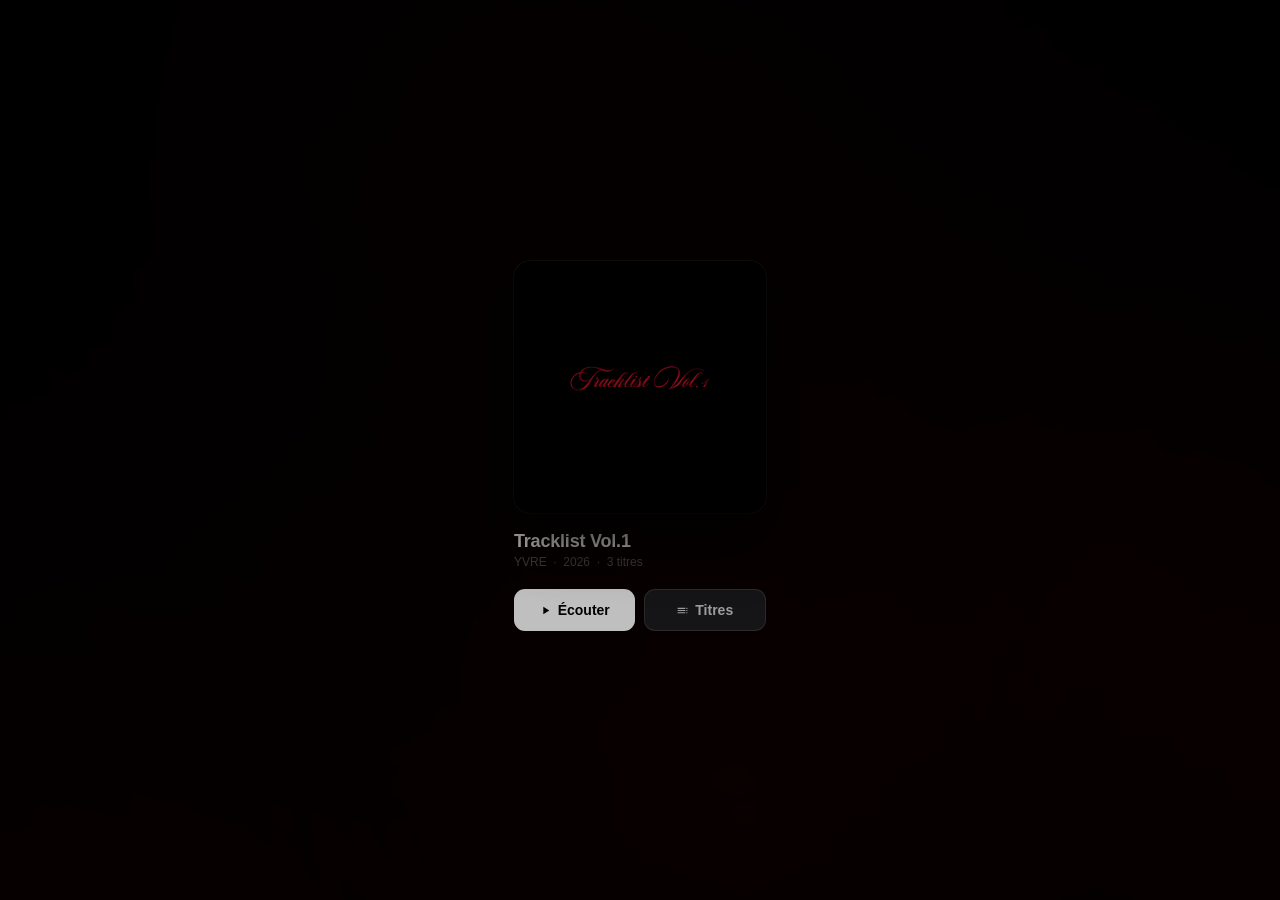
==== index.html @ b7c70ecf "Update index.html" ====
<!DOCTYPE html>
<html lang="fr">
<head>
<meta charset="UTF-8">
<meta name="viewport" content="width=device-width, initial-scale=1.0">
<title>Tracklist Vol.1</title>
<style>
:root{
  --bg:#000;--s1:#0a0a0a;--s2:#111;--s3:#1c1c1e;--s4:#2c2c2e;--s5:#3a3a3c;
  --w:#fff;--w80:rgba(255,255,255,0.8);--w55:rgba(255,255,255,0.55);
  --w30:rgba(255,255,255,0.3);--w12:rgba(255,255,255,0.12);
  --w06:rgba(255,255,255,0.06);--w03:rgba(255,255,255,0.03);
  --red:#ff3b30;
  --ease:cubic-bezier(0.4,0,0.2,1);--spring:cubic-bezier(0.34,1.56,0.64,1);
}
*{margin:0;padding:0;box-sizing:border-box;-webkit-tap-highlight-color:transparent;}
html,body{height:100%;background:var(--bg);color:var(--w);overflow:hidden;}
body{font-family:-apple-system,'Helvetica Neue',sans-serif;}
::-webkit-scrollbar{width:0;}

.page{
  position:fixed;inset:0;z-index:1;
  display:flex;flex-direction:column;
  opacity:0;pointer-events:none;
  transform:translateY(10px) scale(0.985);
  transition:opacity 0.36s var(--ease),transform 0.36s var(--ease);
  overflow-y:auto;
}
.page.active{opacity:1;pointer-events:all;transform:none;}
.page.out{opacity:0;transform:translateY(-8px) scale(1.01);}

/* PAGE ALBUM */
#page-album{
  align-items:center;justify-content:center;
  padding:0 32px 100px;gap:0;
}
.lbl{
  font-size:11px;font-weight:600;letter-spacing:0.1em;
  text-transform:uppercase;color:var(--w30);
  margin-bottom:32px;align-self:flex-start;padding-top:60px;
}
.album-card{width:min(252px,70vw);cursor:pointer;transition:transform 0.45s var(--spring);}
.album-card:hover{transform:translateY(-5px) scale(1.025);}
.album-card:active{transform:scale(0.97);}
.album-art{
  width:100%;aspect-ratio:1;border-radius:16px;overflow:hidden;
  position:relative;box-shadow:0 28px 56px rgba(0,0,0,0.85),0 0 0 0.5px var(--w12);
}
.album-art-bg{
  width:100%;height:100%;background:var(--s3);
  display:flex;align-items:center;justify-content:center;
  position:relative;overflow:hidden;
}
.grid-overlay{
  position:absolute;inset:0;
  background-image:linear-gradient(var(--w06) 1px,transparent 1px),linear-gradient(90deg,var(--w06) 1px,transparent 1px);
  background-size:26px 26px;
}
.vol-ghost{
  position:absolute;bottom:-10px;right:6px;
  font-size:86px;font-weight:800;letter-spacing:-6px;
  color:rgba(255,255,255,0.05);line-height:1;user-select:none;
}
.art-icon{font-size:68px;position:relative;z-index:1;}
.album-text{margin-top:18px;}
.album-text h2{font-size:18px;font-weight:600;letter-spacing:-0.2px;}
.album-text .sub{font-size:12px;color:var(--w30);margin-top:3px;}
.album-btns{display:flex;gap:9px;margin-top:20px;width:min(252px,70vw);}
.abtn{
  flex:1;height:42px;border-radius:11px;border:none;
  font-size:14px;font-weight:600;cursor:pointer;
  display:flex;align-items:center;justify-content:center;gap:6px;
  transition:all 0.22s var(--spring);
}
.abtn-p{background:var(--w);color:#000;}
.abtn-p:hover{transform:scale(1.04);background:var(--w80);}
.abtn-p:active{transform:scale(0.96);}
.abtn-s{background:var(--s3);color:var(--w80);border:0.5px solid var(--w12);}
.abtn-s:hover{background:var(--s4);}
.abtn-s:active{transform:scale(0.96);}

/* PAGE TRACKLIST */
#page-tracklist{padding-bottom:80px;}
.tl-nav{padding:52px 20px 0;display:flex;align-items:center;}
.back{
  display:inline-flex;align-items:center;gap:4px;
  color:var(--w);font-size:16px;font-weight:400;
  background:none;border:none;cursor:pointer;padding:8px 0;
  transition:opacity 0.2s;opacity:0.9;
}
.back:hover{opacity:0.5;}
.tl-hero{display:flex;align-items:flex-end;gap:14px;padding:16px 20px 18px;}
.tl-cov{width:76px;height:76px;border-radius:11px;overflow:hidden;box-shadow:0 6px 20px rgba(0,0,0,0.6);flex-shrink:0;}
.tl-cov-bg{width:100%;height:100%;background:var(--s3);display:flex;align-items:center;justify-content:center;font-size:34px;}
.tl-meta h2{font-size:21px;font-weight:700;letter-spacing:-0.3px;}
.tl-meta .ta{font-size:13px;color:var(--w55);margin-top:3px;}
.tl-meta .tc{font-size:11px;color:var(--w30);margin-top:2px;}
.tl-acts{display:flex;gap:8px;padding:0 20px 20px;}
.tlb{
  height:34px;border-radius:9px;border:none;
  font-size:13px;font-weight:600;cursor:pointer;
  display:flex;align-items:center;gap:5px;padding:0 14px;
  transition:all 0.2s var(--spring);
}
.tlb-p{background:var(--w);color:#000;}
.tlb-p:hover{transform:scale(1.04);}
.tlb-s{background:var(--s3);color:var(--w80);border:0.5px solid var(--w12);}
.tlb-s:hover{background:var(--s4);}
.sep{height:0.5px;background:var(--w06);margin:0 20px;}
.tracks{padding:4px 8px;}
.track{
  display:flex;align-items:center;gap:11px;
  padding:9px 12px;border-radius:9px;cursor:pointer;
  transition:background 0.15s;
}
.track:hover{background:var(--w03);}
.track:active{background:var(--w06);}
.t-num{width:20px;text-align:center;font-size:14px;color:var(--w30);font-variant-numeric:tabular-nums;flex-shrink:0;}
.t-eq{width:20px;display:none;align-items:center;justify-content:center;flex-shrink:0;}
.track.now .t-eq{display:flex;}
.track.now .t-num{display:none;}
.bars{display:flex;align-items:flex-end;gap:2px;height:14px;}
.bar{width:2.5px;background:var(--w);border-radius:1.5px;animation:eq 0.7s ease-in-out infinite;}
.bar:nth-child(2){animation-delay:.18s;}.bar:nth-child(3){animation-delay:.36s;}
@keyframes eq{0%,100%{height:3px;}50%{height:12px;}}
.t-img{width:40px;height:40px;border-radius:7px;overflow:hidden;flex-shrink:0;}
.t-img-bg{width:100%;height:100%;background:var(--s3);display:flex;align-items:center;justify-content:center;font-size:17px;}
.t-info{flex:1;min-width:0;}
.t-title{font-size:15px;font-weight:400;color:var(--w80);white-space:nowrap;overflow:hidden;text-overflow:ellipsis;transition:color .3s;}
.track.now .t-title{color:var(--w);font-weight:500;}
.t-artist{font-size:11px;color:var(--w30);margin-top:2px;white-space:nowrap;overflow:hidden;text-overflow:ellipsis;}
.t-dur{font-size:11px;color:var(--w30);font-variant-numeric:tabular-nums;flex-shrink:0;}

/* PAGE PLAYER */
#page-player{align-items:center;padding:0 0 24px;touch-action:pan-y;overscroll-behavior:none;}
.p-handle{width:30px;height:4px;background:var(--s5);border-radius:2px;margin:12px auto 0;flex-shrink:0;}
.p-nav{width:100%;display:flex;align-items:center;justify-content:space-between;padding:8px 20px 0;flex-shrink:0;}
.p-nav-btn{
  width:32px;height:32px;border-radius:50%;
  background:var(--s3);border:0.5px solid var(--w06);
  display:flex;align-items:center;justify-content:center;
  cursor:pointer;color:var(--w);transition:all .2s var(--spring);
}
.p-nav-btn:hover{background:var(--s4);transform:scale(1.1);}
.p-nav-lbl{font-size:11px;color:var(--w30);font-weight:500;letter-spacing:.08em;text-transform:uppercase;}
.p-cov-wrap{padding:22px 40px 18px;display:flex;justify-content:center;width:100%;flex-shrink:0;}
.p-cov{
  width:min(272px,70vw);aspect-ratio:1;border-radius:18px;overflow:hidden;
  box-shadow:0 28px 72px rgba(0,0,0,0.85),0 0 0 0.5px var(--w06);
  transition:transform .5s var(--spring),box-shadow .5s var(--ease);
}
.p-cov.on{transform:scale(1.04);box-shadow:0 40px 90px rgba(0,0,0,0.9),0 0 0 0.5px var(--w06);}
.p-cov-bg{width:100%;height:100%;background:var(--s3);display:flex;align-items:center;justify-content:center;font-size:90px;transition:background .7s ease;}
.p-info{width:100%;padding:0 26px;display:flex;align-items:center;justify-content:space-between;gap:12px;flex-shrink:0;}
.p-titles{flex:1;min-width:0;}
.p-title{font-size:21px;font-weight:700;letter-spacing:-.4px;white-space:nowrap;overflow:hidden;text-overflow:ellipsis;}
.p-artist{font-size:14px;color:var(--w55);margin-top:3px;}
.p-prog{padding:16px 26px 0;width:100%;flex-shrink:0;}
input[type=range].sl{
  width:100%;height:4px;-webkit-appearance:none;
  background:var(--s4);border-radius:2px;cursor:pointer;outline:none;
}
input[type=range].sl::-webkit-slider-thumb{
  -webkit-appearance:none;width:14px;height:14px;
  border-radius:50%;background:var(--w);cursor:pointer;
  box-shadow:0 2px 8px rgba(0,0,0,.5);transition:transform .2s var(--spring);
}
input[type=range].sl:hover::-webkit-slider-thumb{transform:scale(1.3);}
.p-times{display:flex;justify-content:space-between;margin-top:6px;}
.p-times span{font-size:11px;color:var(--w30);font-variant-numeric:tabular-nums;}
.p-ctrls{width:100%;padding:20px 22px 0;display:flex;align-items:center;justify-content:space-between;flex-shrink:0;}
.cb{
  background:none;border:none;color:var(--w55);cursor:pointer;
  display:flex;align-items:center;justify-content:center;
  transition:all .2s var(--spring);border-radius:50%;padding:3px;
}
.cb:hover{color:var(--w);transform:scale(1.15);}
.cb:active{transform:scale(0.9);}
.cb.on{color:var(--w);}
.cb-main{
  width:62px;height:62px;border-radius:50%;
  background:var(--w);border:none;cursor:pointer;
  display:flex;align-items:center;justify-content:center;
  box-shadow:0 4px 18px rgba(0,0,0,.5);
  transition:all .24s var(--spring);
}
.cb-main svg{color:#000;}
.cb-main:hover{transform:scale(1.07);box-shadow:0 8px 28px rgba(0,0,0,.6);}
.cb-main:active{transform:scale(0.95);}
.p-vol{width:100%;padding:18px 26px 0;display:flex;align-items:center;gap:9px;flex-shrink:0;}
.vic{color:var(--w30);display:flex;align-items:center;flex-shrink:0;}
input[type=range].vsl{
  flex:1;height:4px;-webkit-appearance:none;
  background:var(--s4);border-radius:2px;cursor:pointer;outline:none;
}
input[type=range].vsl::-webkit-slider-thumb{
  -webkit-appearance:none;width:14px;height:14px;
  border-radius:50%;background:var(--w);cursor:pointer;
}

/* MINI PLAYER — right side */
#mini{
  position:fixed;right:14px;top:50%;
  transform:translateY(-50%) scale(0.88);
  z-index:100;opacity:0;pointer-events:none;
  transition:opacity .4s var(--ease),transform .4s var(--spring);
  user-select:none;
  touch-action:none;
}
#mini.vis{opacity:1;pointer-events:all;transform:translateY(-50%) scale(1);}
#mini.dragging{transition:opacity .4s var(--ease) !important;transform:translateY(0) scale(1.08) !important;}
#mini.snap{transition:opacity .4s var(--ease),transform .4s var(--spring),right .32s var(--spring),top .32s var(--spring) !important;}
.mini-wrap{
  width:52px;
  background:rgba(15,15,15,0.94);
  backdrop-filter:blur(40px);-webkit-backdrop-filter:blur(40px);
  border:0.5px solid var(--w12);
  border-radius:17px;
  padding:9px 7px 9px;
  display:flex;flex-direction:column;align-items:center;gap:8px;
  box-shadow:0 6px 36px rgba(0,0,0,.75),0 1px 3px rgba(0,0,0,.5);
  cursor:pointer;
  transition:transform .28s var(--spring),box-shadow .28s var(--ease);
}
.mini-wrap:hover{transform:scale(1.07);box-shadow:0 10px 44px rgba(0,0,0,.85);}
.mini-img{width:34px;height:34px;border-radius:8px;overflow:hidden;flex-shrink:0;}
.mini-img-bg{
  width:100%;height:100%;background:var(--s3);
  display:flex;align-items:center;justify-content:center;font-size:15px;
  transition:background .6s ease;
}
.mini-pp{
  width:26px;height:26px;background:none;border:none;
  cursor:pointer;color:var(--w80);
  display:flex;align-items:center;justify-content:center;
  transition:transform .2s var(--spring);
}
.mini-pp:hover{transform:scale(1.22);}
.mini-pp:active{transform:scale(0.86);}
.mini-bar{width:100%;height:2px;background:var(--s5);border-radius:2px;overflow:hidden;}
.mini-fill{height:100%;background:var(--w80);border-radius:2px;transition:width .1s linear;width:0%;}

/* TOAST */
#toast{
  position:fixed;bottom:24px;left:50%;
  transform:translateX(-50%) translateY(12px);
  background:rgba(26,26,28,0.96);
  border:0.5px solid var(--w12);
  backdrop-filter:blur(24px);-webkit-backdrop-filter:blur(24px);
  color:var(--w80);padding:8px 16px;
  border-radius:100px;font-size:13px;font-weight:500;
  opacity:0;transition:all .32s var(--spring);
  z-index:200;pointer-events:none;white-space:nowrap;
}
#toast.on{opacity:1;transform:translateX(-50%) translateY(0);}

/* ── UX ENHANCEMENTS ── */
#bg-dyn{
  position:fixed;inset:0;z-index:0;pointer-events:none;
  opacity:0;transition:opacity 1.4s ease,background 1.4s ease;
}
#bg-dyn.on{opacity:1;}

.p-cov-glow{
  position:absolute;inset:-20px;
  border-radius:28px;
  filter:blur(40px);
  opacity:0;
  transition:opacity .8s ease,background .8s ease;
  z-index:-1;pointer-events:none;
}
.p-cov-wrap{position:relative;}

@keyframes pulse-ring{
  0%{transform:scale(1);opacity:.35;}
  70%{transform:scale(1.18);opacity:0;}
  100%{transform:scale(1.18);opacity:0;}
}
.cb-main.playing::before{
  content:'';position:absolute;inset:0;border-radius:50%;
  border:2px solid rgba(255,255,255,0.3);
  animation:pulse-ring 1.8s ease-out infinite;
}
.cb-main{position:relative;}

@keyframes ripple{
  0%{transform:scale(0);opacity:.4;}
  100%{transform:scale(2.5);opacity:0;}
}
.ripple-el{
  position:absolute;border-radius:50%;
  background:rgba(255,255,255,0.25);
  width:60px;height:60px;
  margin:-30px;pointer-events:none;
  animation:ripple .5s ease-out forwards;
}

.cb-main:active,.abtn:active,.tlb:active,.p-nav-btn:active{
  transform:scale(0.93)!important;
}



.track{transition:background .15s, transform .15s var(--spring);}
.track:active{transform:scale(0.98)!important;}

.mini-wrap{transition:transform .28s var(--spring),box-shadow .28s var(--ease),opacity .2s;}
.mini-wrap:active{transform:scale(0.94)!important;}

/* ── IMMERSIVE BACKGROUND ── */
#bg-dyn{
  position:fixed;inset:0;z-index:0;pointer-events:none;
  opacity:0;transition:opacity 1.8s ease;
  overflow:hidden;
}
#bg-dyn.on{opacity:1;}

#bg-canvas{
  position:absolute;inset:-20%;
  width:140%;height:140%;
  filter:blur(0px);
  transition:filter 1s ease;
}

body.paused #bg-canvas{filter:blur(4px) brightness(0.5);}
body.paused .page{filter:brightness(0.75);transition:filter 1s ease;}
body.playing .page{filter:brightness(1);transition:filter 0.8s ease;}

/* ── GLOW COVER ── */
.p-cov-glow{
  position:absolute;
  inset:-30px;
  border-radius:28px;
  opacity:0;
  transition:opacity 1.2s ease, background 1.2s ease;
  z-index:-1;pointer-events:none;
  filter:blur(30px);
}
.p-cov-wrap{position:relative;}

/* ── TILT 3D ── */
#page-player .p-cov{
  transition:transform 0.12s ease, box-shadow 0.5s var(--spring);
  will-change:transform;
}

/* ── BREATHING ── */
@keyframes breathe{
  0%,100%{transform:scale(1);}
  50%{transform:scale(1.008);}
}
body.playing #page-player.active .p-cov-wrap{
  animation:breathe 4s ease-in-out infinite;
}
body.paused #page-player.active .p-cov-wrap{
  animation:none;
}

/* ── PULSE RING (play btn) ── */
@keyframes pulse-ring{
  0%{transform:scale(1);opacity:0.3;}
  100%{transform:scale(1.5);opacity:0;}
}
.cb-main.playing::before{
  content:'';position:absolute;inset:0;border-radius:50%;
  border:1.5px solid rgba(255,255,255,0.4);
  animation:pulse-ring 2s ease-out infinite;
}
.cb-main{position:relative;}

/* ── BASS PULSE ── */
@keyframes bass{
  0%,100%{transform:scale(1);}
  50%{transform:scale(1.012);}
}
.bass-pulse{animation:bass 0.3s ease-in-out;}
</style>
</head>
<body>

<div id="bg-dyn"><canvas id="bg-canvas"></canvas></div>
<div id="toast"></div>

<!-- MINI PLAYER (right) -->
<div id="mini">
  <div class="mini-wrap" onclick="openPlayer()">
    <div class="mini-img"><img id="mini-art" style="width:100%;height:100%;object-fit:cover;border-radius:8px;" /></div>
    <button class="mini-pp" id="mini-pp" onclick="miniTgl(event)">
      <svg width="15" height="15" viewBox="0 0 24 24" fill="currentColor"><path d="M8 5v14l11-7z"/></svg>
    </button>
    <div class="mini-bar"><div class="mini-fill" id="mini-fill"></div></div>
  </div>
</div>

<!-- PAGE ALBUM -->
<div id="page-album" class="page active">
  <div class="lbl"></div>
  <div class="album-card" onclick="goTo('tracklist')">
    <div class="album-art">
      <div class="album-art-bg">
        <img id="album-cover-img" style="width:100%;height:100%;object-fit:cover;position:absolute;inset:0;" />
      </div>
    </div>
    <div class="album-text">
      <h2>Tracklist Vol.1</h2>
      <div class="sub">YVRE &nbsp;·&nbsp; 2026 &nbsp;·&nbsp; 3 titres</div>
    </div>
  </div>
  <div class="album-btns">
    <button class="abtn abtn-p" onclick="playAll()">
      <svg width="13" height="13" viewBox="0 0 24 24" fill="currentColor"><path d="M8 5v14l11-7z"/></svg>
      Écouter
    </button>
    <button class="abtn abtn-s" onclick="goTo('tracklist')">
      <svg width="13" height="13" viewBox="0 0 24 24" fill="currentColor"><path d="M3 9h14V7H3v2zm0 4h14v-2H3v2zm0 4h14v-2H3v2zm16 0h2v-2h-2v2zm0-10v2h2V7h-2zm0 6h2v-2h-2v2z"/></svg>
      Titres
    </button>
  </div>
</div>

<!-- PAGE TRACKLIST -->
<div id="page-tracklist" class="page">
  <div class="tl-nav">
    <button class="back" onclick="goTo('album')">
      <svg width="9" height="14" viewBox="0 0 9 14" fill="none"><path d="M8 1L2 7L8 13" stroke="currentColor" stroke-width="1.5" stroke-linecap="round" stroke-linejoin="round"/></svg>
      &nbsp;Retour
    </button>
  </div>
  <div class="tl-hero">
    <div class="tl-cov"><img id="tl-cover-img" style="width:100%;height:100%;object-fit:cover;" /></div>
    <div class="tl-meta">
      <h2>Tracklist Vol.1</h2>
      <div class="ta">YVRE</div>
      <div class="tc">3 titres</div>
    </div>
  </div>
  <div class="tl-acts">
    <button class="tlb tlb-p" onclick="playAll()">
      <svg width="11" height="11" viewBox="0 0 24 24" fill="currentColor"><path d="M8 5v14l11-7z"/></svg>
      Lecture
    </button>
    <button class="tlb tlb-s" onclick="shuffleAll()">
      <svg width="11" height="11" viewBox="0 0 24 24" fill="currentColor"><path d="M10.59 9.17L5.41 4 4 5.41l5.17 5.17 1.42-1.41zM14.5 4l2.04 2.04L4 18.59 5.41 20 17.96 7.46 20 9.5V4h-5.5zm.33 9.41l-1.41 1.41 3.13 3.13L14.5 20H20v-5.5l-2.04 2.04-3.13-3.13z"/></svg>
      Aléatoire
    </button>
  </div>
  <div class="sep"></div>
  <div class="tracks" id="tracks"></div>
</div>

<!-- PAGE PLAYER -->
<div id="page-player" class="page">
  <div class="p-handle"></div>
  <div class="p-nav">
    <button class="p-nav-btn" onclick="goTo('tracklist')">
      <svg width="9" height="14" viewBox="0 0 9 14" fill="none"><path d="M8 1L2 7L8 13" stroke="currentColor" stroke-width="1.5" stroke-linecap="round" stroke-linejoin="round"/></svg>
    </button>
    <span class="p-nav-lbl">En écoute</span>
    <button class="p-nav-btn" id="p-heart" onclick="toggleLike()" style="color:var(--w30)">
      <svg width="13" height="13" viewBox="0 0 24 24" fill="currentColor"><path d="M12 21.35l-1.45-1.32C5.4 15.36 2 12.28 2 8.5 2 5.42 4.42 3 7.5 3c1.74 0 3.41.81 4.5 2.09C13.09 3.81 14.76 3 16.5 3 19.58 3 22 5.42 22 8.5c0 3.78-3.4 6.86-8.55 11.54L12 21.35z"/></svg>
    </button>
  </div>
  <div class="p-cov-wrap">
    <div class="p-cov-glow" id="p-glow"></div><div class="p-cov" id="p-cov">
      <img id="p-cov-bg" style="width:100%;height:100%;object-fit:cover;" />
    </div>
  </div>
  <div class="p-info">
    <div class="p-titles">
      <div class="p-title" id="p-title">–</div>
      <div class="p-artist" id="p-artist">–</div>
    </div>
  </div>
  <div class="p-prog">
    <input type="range" class="sl" id="p-range" min="0" max="100" value="0" step="0.1">
    <div class="p-times"><span id="t-cur">0:00</span><span id="t-tot">0:00</span></div>
  </div>
  <div class="p-ctrls">
    <button class="cb" id="btn-shuf" onclick="toggleShuffle()">
      <svg width="19" height="19" viewBox="0 0 24 24" fill="currentColor"><path d="M10.59 9.17L5.41 4 4 5.41l5.17 5.17 1.42-1.41zM14.5 4l2.04 2.04L4 18.59 5.41 20 17.96 7.46 20 9.5V4h-5.5zm.33 9.41l-1.41 1.41 3.13 3.13L14.5 20H20v-5.5l-2.04 2.04-3.13-3.13z"/></svg>
    </button>
    <button class="cb" onclick="prevTrack()" style="color:var(--w)">
      <svg width="28" height="28" viewBox="0 0 24 24" fill="currentColor"><path d="M6 6h2v12H6zm3.5 6l8.5 6V6z"/></svg>
    </button>
    <button class="cb-main" id="btn-play" onclick="togglePlay()">
      <svg id="play-ico" width="24" height="24" viewBox="0 0 24 24" fill="currentColor"><path d="M8 5v14l11-7z"/></svg>
    </button>
    <button class="cb" onclick="nextTrack()" style="color:var(--w)">
      <svg width="28" height="28" viewBox="0 0 24 24" fill="currentColor"><path d="M6 18l8.5-6L6 6v12zM16 6v12h2V6h-2z"/></svg>
    </button>
    <button class="cb" id="btn-rep" onclick="toggleRepeat()">
      <svg width="19" height="19" viewBox="0 0 24 24" fill="currentColor"><path d="M7 7h10v3l4-4-4-4v3H5v6h2V7zm10 10H7v-3l-4 4 4 4v-3h12v-6h-2v4z"/></svg>
    </button>
  </div>
  <div class="p-vol">
    <span class="vic"><svg width="12" height="12" viewBox="0 0 24 24" fill="currentColor"><path d="M3 9v6h4l5 5V4L7 9H3zm13.5 3c0-1.77-1.02-3.29-2.5-4.03v8.05c1.48-.73 2.5-2.25 2.5-4.02z"/></svg></span>
    <input type="range" class="vsl" id="vol" min="0" max="100" value="80">
    <span class="vic"><svg width="15" height="15" viewBox="0 0 24 24" fill="currentColor"><path d="M3 9v6h4l5 5V4L7 9H3zm13.5 3c0-1.77-1.02-3.29-2.5-4.03v8.05c1.48-.73 2.5-2.25 2.5-4.02zM14 3.23v2.06c2.89.86 5 3.54 5 6.71s-2.11 5.85-5 6.71v2.06c4.01-.91 7-4.49 7-8.77s-2.99-7.86-7-8.77z"/></svg></span>
  </div>
</div>

<script>
const COVER_IMG = "[data-uri]"
const T=[
  {title:"Track 1", artist:"Tracklist Vol.1", file:"music/track1.wav", cover:null, bg:"#0a0000"},
  {title:"Track 2", artist:"Tracklist Vol.1", file:"music/track2.wav", cover:null, bg:"#0a0000"},
  {title:"Track 3", artist:"Tracklist Vol.1", file:"music/track3.wav", cover:null, bg:"#0a0000"},
];

let idx=parseInt(localStorage.getItem('idx')||'0');
let playing=false,shuf=false,rep=false;
let liked=new Set(JSON.parse(localStorage.getItem('liked')||'[]'));
let pg='album';
let fadeTimer=null;
const audio=new Audio();

// ── Restore volume & position ──
const savedVol=parseFloat(localStorage.getItem('vol')||'0.8');
audio.volume=savedVol;

// ── Audio fade util ──
function fadeTo(vol, dur=300, cb){
  clearInterval(fadeTimer);
  const steps=20, interval=dur/steps, delta=(vol-audio.volume)/steps;
  fadeTimer=setInterval(()=>{
    audio.volume=Math.max(0,Math.min(1,audio.volume+delta));
    if((delta>0&&audio.volume>=vol)||(delta<0&&audio.volume<=vol)){
      audio.volume=vol; clearInterval(fadeTimer); if(cb)cb();
    }
  },interval);
}

function load(i,andPlay,crossfade){
  const t=T[i];if(!t)return;
  idx=i;localStorage.setItem('idx',i);
  localStorage.removeItem('pos'); // always start from beginning
  refresh();
  if(andPlay){
    if(crossfade&&!audio.paused){
      fadeTo(0,250,()=>{
        audio.src=t.file;audio.load();
        audio.addEventListener('canplay',function h(){
          audio.removeEventListener('canplay',h);
          audio.currentTime=0;
          go(true);
        });
      });
    } else {
      audio.src=t.file;audio.load();
      audio.addEventListener('canplay',function h(){
        audio.removeEventListener('canplay',h);
        audio.currentTime=0;
      });
      go();
    }
  } else {
    audio.src=t.file;audio.load();
  }
}

function go(skipFade){
  audio.play()
    .then(()=>{
      playing=true;
      if(skipFade) fadeTo(savedVol,300);
      uiPlay();
    })
    .catch(()=>{playing=false;uiPlay();toast('⚠️ '+T[idx].file+' introuvable');});
}

function togglePlay(){
  if(playing){audio.pause();playing=false;uiPlay();}
  else{go();}
}
function miniTgl(e){e.stopPropagation();togglePlay();}
function nextTrack(anim){
  load(shuf?rnd():(idx+1)%T.length,true,true);
}
function prevTrack(){
  if(audio.currentTime>3){audio.currentTime=0;return;}
  load((idx-1+T.length)%T.length,true,true);
}
function rnd(){let n;do{n=Math.floor(Math.random()*T.length);}while(n===idx&&T.length>1);return n;}
function playAll(){load(0,true);goTo('player');}
function shuffleAll(){shuf=true;load(rnd(),true);goTo('player');}
function toggleShuffle(){shuf=!shuf;document.getElementById('btn-shuf').classList.toggle('on',shuf);toast(shuf?'🔀 Aléatoire activé':'🔀 Désactivé');}
function toggleRepeat(){rep=!rep;audio.loop=rep;document.getElementById('btn-rep').classList.toggle('on',rep);toast(rep?'🔁 Répétition activée':'🔁 Désactivée');}
function toggleLike(){
  liked.has(idx)?liked.delete(idx):(liked.add(idx),toast('♥ Ajouté aux favoris'));
  localStorage.setItem('liked',JSON.stringify([...liked]));
  document.getElementById('p-heart').style.color=liked.has(idx)?'var(--red)':'var(--w30)';
}
function openPlayer(){goTo('player');}

// ── LIQUID BACKGROUND ENGINE ──
const TRACK_COLORS=[
  ['#3a0000','#1a0000','#2a0000'],
  ['#2a0000','#1a0000','#3a0000'],
  ['#3a0000','#2a0000','#1a0000'],
];

let liquidAnim=null;
let liquidCtx=null;
let liquidBlobs=[];
let liquidColors=TRACK_COLORS[0];
let targetColors=TRACK_COLORS[0];
let colorLerp=0;

function hexToRgb(h){
  const r=parseInt(h.slice(1,3),16),g=parseInt(h.slice(3,5),16),b=parseInt(h.slice(5,7),16);
  return[r,g,b];
}
function lerpColor(a,b,t){
  const ra=hexToRgb(a),rb=hexToRgb(b);
  return `rgb(${Math.round(ra[0]+(rb[0]-ra[0])*t)},${Math.round(ra[1]+(rb[1]-ra[1])*t)},${Math.round(ra[2]+(rb[2]-ra[2])*t)})`;
}

function initLiquid(){
  const canvas=document.getElementById('bg-canvas');
  if(!canvas)return;
  liquidCtx=canvas.getContext('2d');
  function resize(){
    canvas.width=window.innerWidth*1.4;
    canvas.height=window.innerHeight*1.4;
    initBlobs();
  }
  window.addEventListener('resize',resize);
  resize();
  // create blobs
  function initBlobs(){
    liquidBlobs=Array.from({length:5},(_,i)=>({
      x:Math.random()*canvas.width,
      y:Math.random()*canvas.height,
      vx:(Math.random()-0.5)*0.4,
      vy:(Math.random()-0.5)*0.4,
      r:canvas.width*0.38+Math.random()*canvas.width*0.2,
      phase:Math.random()*Math.PI*2,
      speed:0.003+Math.random()*0.004,
    }));
  }
  animateLiquid();
}

let breatheScale=1;
let bassIntensity=0;

function animateLiquid(){
  liquidAnim=requestAnimationFrame(animateLiquid);
  const canvas=document.getElementById('bg-canvas');
  if(!canvas||!liquidCtx)return;
  const W=canvas.width,H=canvas.height;
  liquidCtx.clearRect(0,0,W,H);
  liquidCtx.fillStyle='#000';
  liquidCtx.fillRect(0,0,W,H);

  // lerp colors
  colorLerp=Math.min(1,colorLerp+0.004);
  liquidColors=liquidColors; // keep ref for lerp

  const t=performance.now()/1000;
  liquidBlobs.forEach((b,i)=>{
    b.x+=b.vx*(1+bassIntensity*3);
    b.y+=b.vy*(1+bassIntensity*3);
    if(b.x<-b.r)b.x=W+b.r;
    if(b.x>W+b.r)b.x=-b.r;
    if(b.y<-b.r)b.y=H+b.r;
    if(b.y>H+b.r)b.y=-b.r;

    // bass bounce: blobs expand sharply on hit
    const bassBounce=1+bassIntensity*(1.2+i*0.15);
    const breathe=1+Math.sin(t*b.speed*60+b.phase)*0.05;
    const r=b.r*breathe*bassBounce;

    // brightness increases with bass
    const alpha=Math.min(0.75, 0.45+bassIntensity*0.5);
    const ci=i%targetColors.length;
    const c=lerpColor(liquidColors[ci]||'#000',targetColors[ci],colorLerp);

    const grd=liquidCtx.createRadialGradient(b.x,b.y,0,b.x,b.y,r);
    grd.addColorStop(0,c.replace('rgb','rgba').replace(')',','+alpha+')'));
    grd.addColorStop(0.4,c.replace('rgb','rgba').replace(')',','+(alpha*0.4)+')'));
    grd.addColorStop(1,'rgba(0,0,0,0)');
    liquidCtx.globalCompositeOperation='screen';
    liquidCtx.fillStyle=grd;
    liquidCtx.beginPath();
    liquidCtx.arc(b.x,b.y,r,0,Math.PI*2);
    liquidCtx.fill();
  });

  // dark overlay
  liquidCtx.globalCompositeOperation='source-over';
  const ov=liquidCtx.createRadialGradient(W/2,H/2,0,W/2,H/2,W*0.8);
  ov.addColorStop(0,'rgba(0,0,0,0)');
  ov.addColorStop(1,'rgba(0,0,0,0.7)');
  liquidCtx.fillStyle=ov;
  liquidCtx.fillRect(0,0,W,H);

  bassIntensity*=0.78;
}

function updateDynBg(){
  const colors=TRACK_COLORS[idx%TRACK_COLORS.length];
  liquidColors=targetColors.slice();
  targetColors=colors;
  colorLerp=0;
  document.getElementById('bg-dyn').classList.add('on');
  const glow=document.getElementById('p-glow');
  if(glow){
    glow.style.background=colors[0];
    glow.style.opacity='0.7';
  }
}

function refresh(){
  const t=T[idx];if(!t)return;
  document.getElementById('p-cov-bg').src=COVER_IMG;
  document.getElementById('p-title').textContent=t.title;
  document.getElementById('p-artist').textContent=t.artist;
  document.getElementById('mini-art').src=COVER_IMG;
  document.getElementById('p-heart').style.color=liked.has(idx)?'var(--red)':'var(--w30)';
  document.querySelectorAll('.track').forEach((el,i)=>el.classList.toggle('now',i===idx));
  updateDynBg();
}

function uiPlay(){
  const on=playing;
  document.getElementById('play-ico').innerHTML=on?'<path d="M6 19h4V5H6v14zm8-14v14h4V5h-4z"/>':'<path d="M8 5v14l11-7z"/>';
  document.querySelector('#mini-pp svg').innerHTML=on?'<path d="M6 19h4V5H6v14zm8-14v14h4V5h-4z"/>':'<path d="M8 5v14l11-7z"/>';
  document.getElementById('p-cov').classList.toggle('on',on);
  document.getElementById('btn-play').classList.toggle('playing',on);
  document.querySelectorAll('.track.now .bar').forEach(b=>b.style.animationPlayState=on?'running':'paused');
  document.body.classList.toggle('playing',on);
  document.body.classList.toggle('paused',!on);
}

// ── Progress ──
audio.addEventListener('timeupdate',()=>{
  if(!audio.duration)return;
  const p=(audio.currentTime/audio.duration)*100;
  document.getElementById('p-range').value=p;
  document.getElementById('mini-fill').style.width=p+'%';
  document.getElementById('t-cur').textContent=fmt(audio.currentTime);
  // save position every 5s
  if(Math.round(audio.currentTime)%5===0) localStorage.setItem('pos',audio.currentTime);
});
audio.addEventListener('loadedmetadata',()=>{
  document.getElementById('t-tot').textContent=fmt(audio.duration);
  // only restore if same track and not a new load
  const savedIdx=parseInt(localStorage.getItem('idx')||'0');
  const pos=parseFloat(localStorage.getItem('pos')||'0');
  if(pos>0 && idx===savedIdx && !audio._newTrack) audio.currentTime=pos;
  audio._newTrack=false;
});
audio.addEventListener('ended',()=>{if(!rep)nextTrack(true);});
document.getElementById('p-range').addEventListener('input',e=>{
  if(audio.duration){audio.currentTime=(e.target.value/100)*audio.duration;localStorage.setItem('pos',audio.currentTime);}
});
document.getElementById('vol').addEventListener('input',e=>{
  audio.volume=e.target.value/100;
  localStorage.setItem('vol',e.target.value/100);
});

function fmt(s){if(!s||isNaN(s))return'0:00';const m=Math.floor(s/60),sc=Math.floor(s%60);return m+':'+(sc<10?'0':'')+sc;}

// ── Navigation ──
function goTo(p){
  if(p===pg)return;
  const prev=document.getElementById('page-'+pg);
  const next=document.getElementById('page-'+p);
  prev.classList.add('out');
  setTimeout(()=>{prev.classList.remove('active','out');next.classList.add('active');},200);
  document.getElementById('mini').classList.toggle('vis',p!=='player');
  pg=p;
}



// ── Double click cover = next track ──
function initCoverDblClick(){
  document.getElementById('p-cov').addEventListener('dblclick',()=>{
    nextTrack();
    // flash feedback
    const c=document.getElementById('p-cov');
    c.style.transition='opacity .12s';
    c.style.opacity='0.6';
    setTimeout(()=>{c.style.opacity='1';setTimeout(()=>c.style.transition='',200);},120);
  });
}

// ── Ripple on play button ──
function addRipple(btn){
  btn.addEventListener('click',e=>{
    const r=document.createElement('span');
    r.className='ripple-el';
    r.style.left=e.offsetX+'px';
    r.style.top=e.offsetY+'px';
    btn.appendChild(r);
    setTimeout(()=>r.remove(),500);
  });
}

// ── Keyboard controls ──
function initKeyboard(){
  document.addEventListener('keydown',e=>{
    const tag=document.activeElement.tagName;
    if(tag==='INPUT'||tag==='TEXTAREA') return;
    if(e.code==='Space'){e.preventDefault();togglePlay();}
    if(e.code==='ArrowRight'){e.preventDefault();nextTrack(true);}
    if(e.code==='ArrowLeft'){e.preventDefault();prevTrack();}
    if(e.code==='ArrowUp'){e.preventDefault();audio.volume=Math.min(1,audio.volume+.1);document.getElementById('vol').value=audio.volume*100;}
    if(e.code==='ArrowDown'){e.preventDefault();audio.volume=Math.max(0,audio.volume-.1);document.getElementById('vol').value=audio.volume*100;}
    if(e.code==='KeyL'){toggleLike();}
  });
}

// ── Build tracklist ──
function buildTracks(){
  const c=document.getElementById('tracks');c.innerHTML='';
  T.forEach((t,i)=>{
    const d=document.createElement('div');
    d.className='track'+(i===idx?' now':'');
    d.innerHTML=`
      <div class="t-num">${i+1}</div>
      <div class="t-eq"><div class="bars">
        <div class="bar" style="animation-play-state:${playing&&i===idx?'running':'paused'}"></div>
        <div class="bar" style="animation-play-state:${playing&&i===idx?'running':'paused'}"></div>
        <div class="bar" style="animation-play-state:${playing&&i===idx?'running':'paused'}"></div>
      </div></div>
      <div class="t-img"><img src="${COVER_IMG}" style="width:100%;height:100%;object-fit:cover;border-radius:7px;" /></div>
      <div class="t-info"><div class="t-title">${t.title}</div><div class="t-artist">${t.artist}</div></div>
      <div class="t-dur" id="dur${i}">–:––</div>`;
    d.onclick=()=>{load(i,true,true);goTo('player');};
    c.appendChild(d);
  });
  T.forEach((t,i)=>{
    const a=new Audio();a.src=t.file;
    a.addEventListener('loadedmetadata',()=>{const el=document.getElementById('dur'+i);if(el)el.textContent=fmt(a.duration);});
  });
}

let tt;
function toast(m){const e=document.getElementById('toast');e.textContent=m;e.classList.add('on');clearTimeout(tt);tt=setTimeout(()=>e.classList.remove('on'),2000);}

// ── Init ──
(function init(){
  document.getElementById('album-cover-img').src=COVER_IMG;
  document.getElementById('tl-cover-img').src=COVER_IMG;
  buildTracks();

  // Restore volume slider
  document.getElementById('vol').value=savedVol*100;

  load(idx,false);
  updateDynBg();

  document.getElementById('mini').classList.remove('vis');

  initDrag();
  initCoverDblClick();
  initKeyboard();
  addRipple(document.getElementById('btn-play'));
  initLiquid();
  initTilt();
  initAudioAnalyzer();
  document.body.classList.add('paused');
})();

// ── TILT 3D on mouse move ──
function initTilt(){
  const player=document.getElementById('page-player');
  let tiltActive=false;
  document.addEventListener('mousemove',e=>{
    if(pg!=='player')return;
    const cx=window.innerWidth/2,cy=window.innerHeight/2;
    const dx=(e.clientX-cx)/cx,dy=(e.clientY-cy)/cy;
    const cover=document.getElementById('p-cov');
    if(cover){
      cover.style.transform=`perspective(900px) rotateY(${dx*4}deg) rotateX(${-dy*3}deg) scale(${playing?1.04:1})`;
    }
  });
  document.addEventListener('mouseleave',()=>{
    const cover=document.getElementById('p-cov');
    if(cover) cover.style.transform=playing?'scale(1.04)':'scale(1)';
  });
}

// ── AUDIO ANALYZER for bass pulse ──
let analyzerNode=null,analyzerData=null,audioCtx=null;
function initAudioAnalyzer(){
  audio.addEventListener('play',()=>{
    if(audioCtx) return;
    try{
      audioCtx=new(window.AudioContext||window.webkitAudioContext)();
      const src=audioCtx.createMediaElementSource(audio);
      analyzerNode=audioCtx.createAnalyser();
      analyzerNode.fftSize=256;
      analyzerData=new Uint8Array(analyzerNode.frequencyBinCount);
      src.connect(analyzerNode);
      analyzerNode.connect(audioCtx.destination);
      tickAnalyzer();
    }catch(e){}
  },{once:true});
}

function tickAnalyzer(){
  requestAnimationFrame(tickAnalyzer);
  if(!analyzerNode||!playing)return;
  analyzerNode.getByteFrequencyData(analyzerData);
  // bass = first 4 bins avg
  let bass=0;
  for(let i=0;i<4;i++) bass+=analyzerData[i];
  bass=bass/(4*255);
  if(bass>0.35){
    bassIntensity=Math.max(bassIntensity, Math.min(1,(bass-0.35)*2.5));
  }
}

// ── Drag mini player ──
function initDrag(){
  const el=document.getElementById('mini');
  const EW=66,EH=130,MARGIN=14;
  const W=()=>window.innerWidth,H=()=>window.innerHeight;

  const saved=JSON.parse(localStorage.getItem('miniPos')||'null');
  if(saved){
    el.style.right='auto';
    el.style.top=saved.top+'px';
    el.style.left=saved.side==='left'?(MARGIN+'px'):'auto';
    el.style.right=saved.side==='right'?(MARGIN+'px'):'auto';
  }

  let startX,startY,startElX,startElY,dragged=false;

  function getElPos(){const r=el.getBoundingClientRect();return{x:r.left,y:r.top};}

  function onStart(cx,cy){
    dragged=false;
    const pos=getElPos();
    startX=cx;startY=cy;startElX=pos.x;startElY=pos.y;
    el.style.transition='none';
    el.style.right='auto';
    el.style.left=startElX+'px';
    el.style.top=startElY+'px';
    el.style.transform='scale(1)';
    el.classList.add('dragging');el.classList.remove('snap');
  }

  function onMove(cx,cy){
    const dx=cx-startX,dy=cy-startY;
    if(Math.abs(dx)>4||Math.abs(dy)>4) dragged=true;
    if(!dragged) return;
    let newY=startElY+dy;
    newY=Math.max(MARGIN,Math.min(H()-EH-MARGIN,newY));
    el.style.left=(startElX+dx)+'px';
    el.style.top=newY+'px';
  }

  function onEnd(){
    el.classList.remove('dragging');el.classList.add('snap');
    const pos=getElPos();
    const midX=pos.x+EW/2;
    const side=midX<W()/2?'left':'right';
    el.style.left=side==='left'?(MARGIN+'px'):'auto';
    el.style.right=side==='right'?(MARGIN+'px'):'auto';
    const topVal=parseFloat(el.style.top)||H()/2-EH/2;
    localStorage.setItem('miniPos',JSON.stringify({side,top:topVal}));
    setTimeout(()=>el.classList.remove('snap'),400);
    return !dragged;
  }

  el.addEventListener('mousedown',e=>{
    if(e.target.closest('.mini-pp')) return;
    e.preventDefault();onStart(e.clientX,e.clientY);
    function mm(e){onMove(e.clientX,e.clientY);}
    function mu(e){
      document.removeEventListener('mousemove',mm);
      document.removeEventListener('mouseup',mu);
      if(onEnd()) openPlayer();
    }
    document.addEventListener('mousemove',mm);
    document.addEventListener('mouseup',mu);
  });
  el.addEventListener('touchstart',e=>{
    if(e.target.closest('.mini-pp')) return;
    const t=e.touches[0];onStart(t.clientX,t.clientY);
  },{passive:true});
  el.addEventListener('touchmove',e=>{
    const t=e.touches[0];onMove(t.clientX,t.clientY);
    if(dragged) e.preventDefault();
  },{passive:false});
  el.addEventListener('touchend',e=>{if(onEnd()) openPlayer();});
}
</script>
</body>
</html>
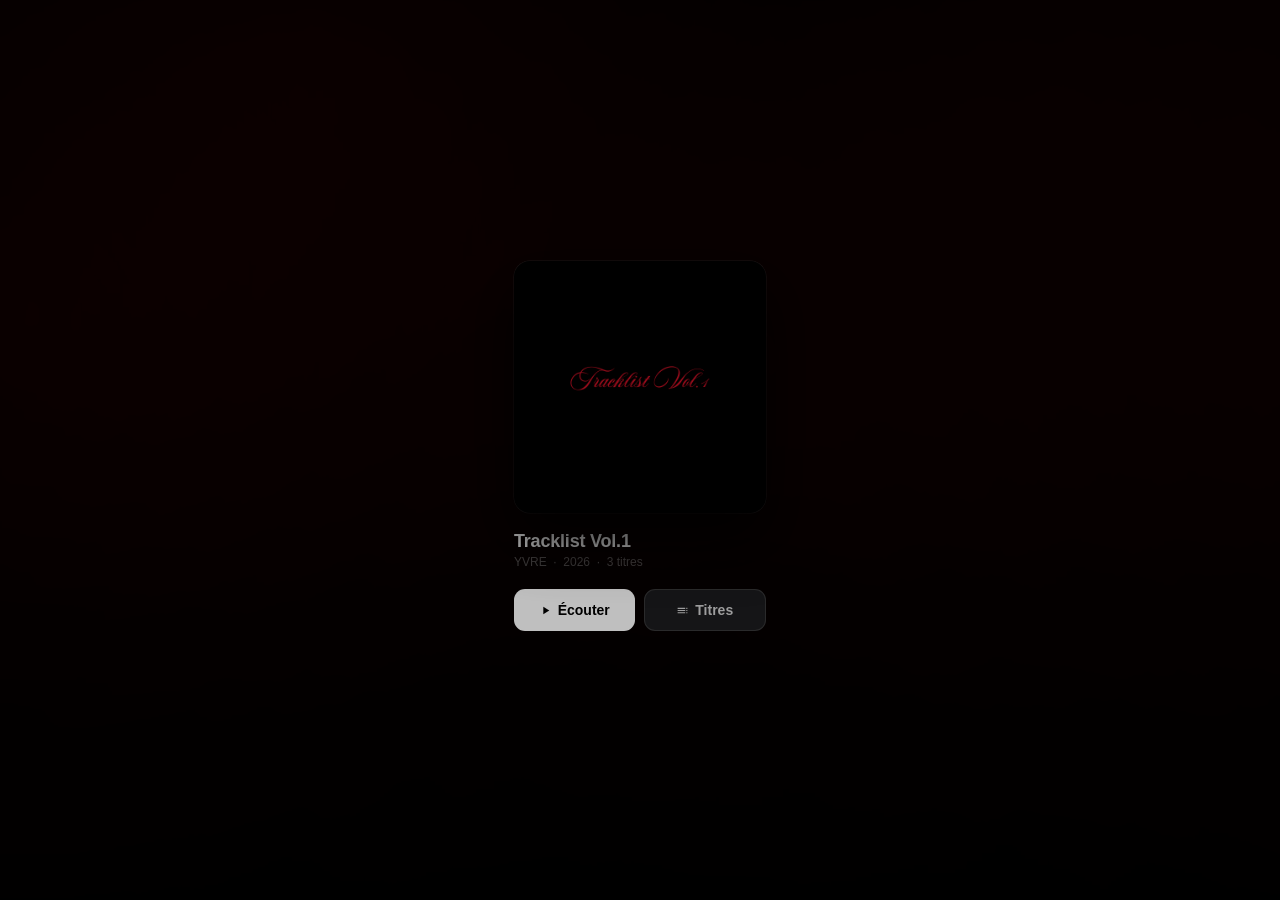
==== commit 8ebe7172: "Update index.html" ====
--- a/index.html
+++ b/index.html
@@ -502,9 +502,9 @@
 <script>
 const COVER_IMG = "[data-uri]"
 const T=[
-  {title:"Track 1", artist:"Tracklist Vol.1", file:"music/track1.wav", cover:null, bg:"#0a0000"},
-  {title:"Track 2", artist:"Tracklist Vol.1", file:"music/track2.wav", cover:null, bg:"#0a0000"},
-  {title:"Track 3", artist:"Tracklist Vol.1", file:"music/track3.wav", cover:null, bg:"#0a0000"},
+  {title:"intro", artist:"YVRE", file:"music/track1.wav", cover:null, bg:"#0a0000"},
+  {title:"CRAZY", artist:"YVRE", file:"music/track2.wav", cover:null, bg:"#0a0000"},
+  {title:"Interlude", artist:"YVRE", file:"music/track3.wav", cover:null, bg:"#0a0000"},
 ];
 
 let idx=parseInt(localStorage.getItem('idx')||'0');
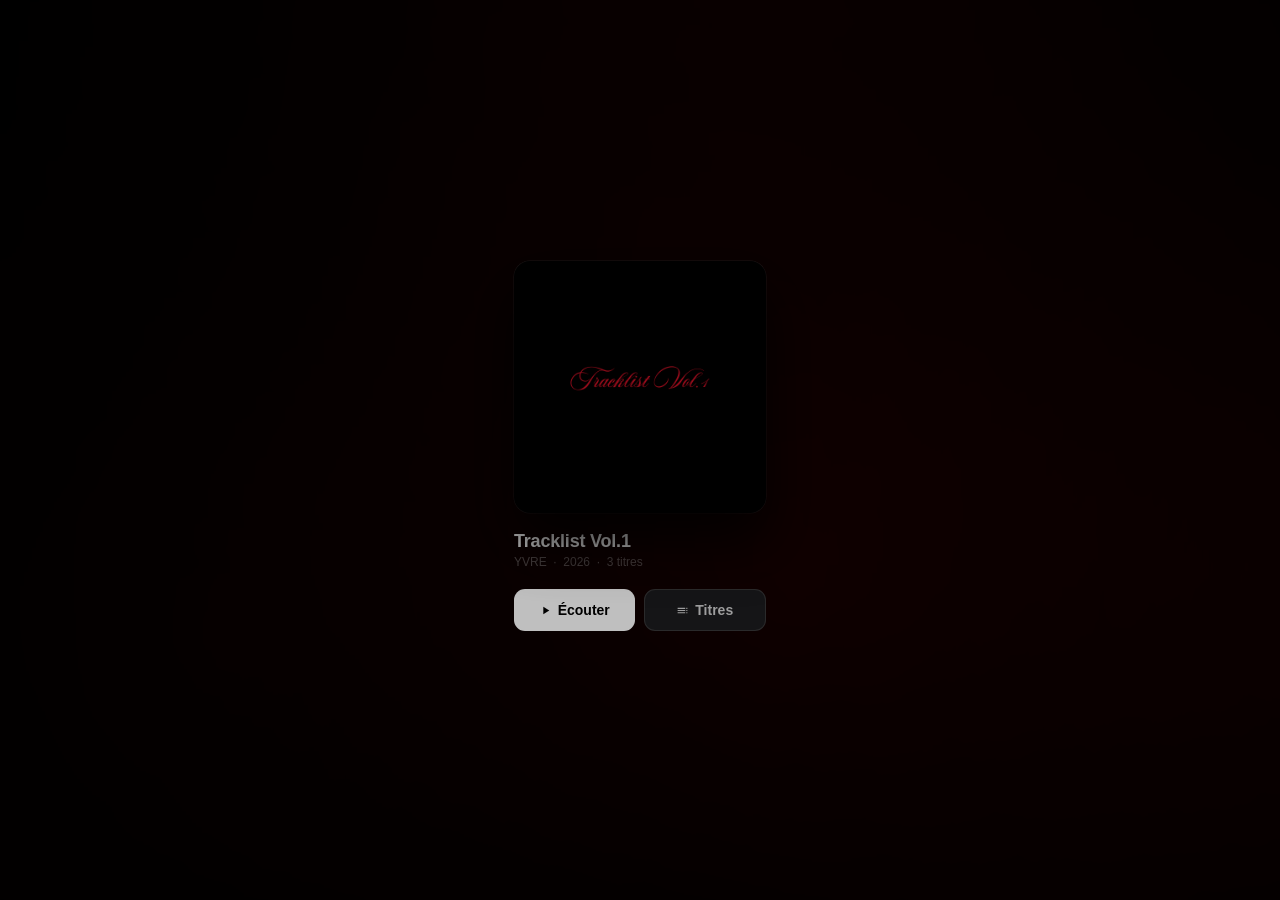
==== commit 50e24ace: "Update index.html" ====
--- a/index.html
+++ b/index.html
@@ -502,8 +502,8 @@
 <script>
 const COVER_IMG = "[data-uri]"
 const T=[
-  {title:"intro", artist:"YVRE", file:"music/track1.wav", cover:null, bg:"#0a0000"},
-  {title:"CRAZY", artist:"YVRE", file:"music/track2.wav", cover:null, bg:"#0a0000"},
+  {title:"Intro", artist:"YVRE", file:"music/track1.wav", cover:null, bg:"#0a0000"},
+  {title:"Crazy", artist:"YVRE", file:"music/track2.wav", cover:null, bg:"#0a0000"},
   {title:"Interlude", artist:"YVRE", file:"music/track3.wav", cover:null, bg:"#0a0000"},
 ];
 
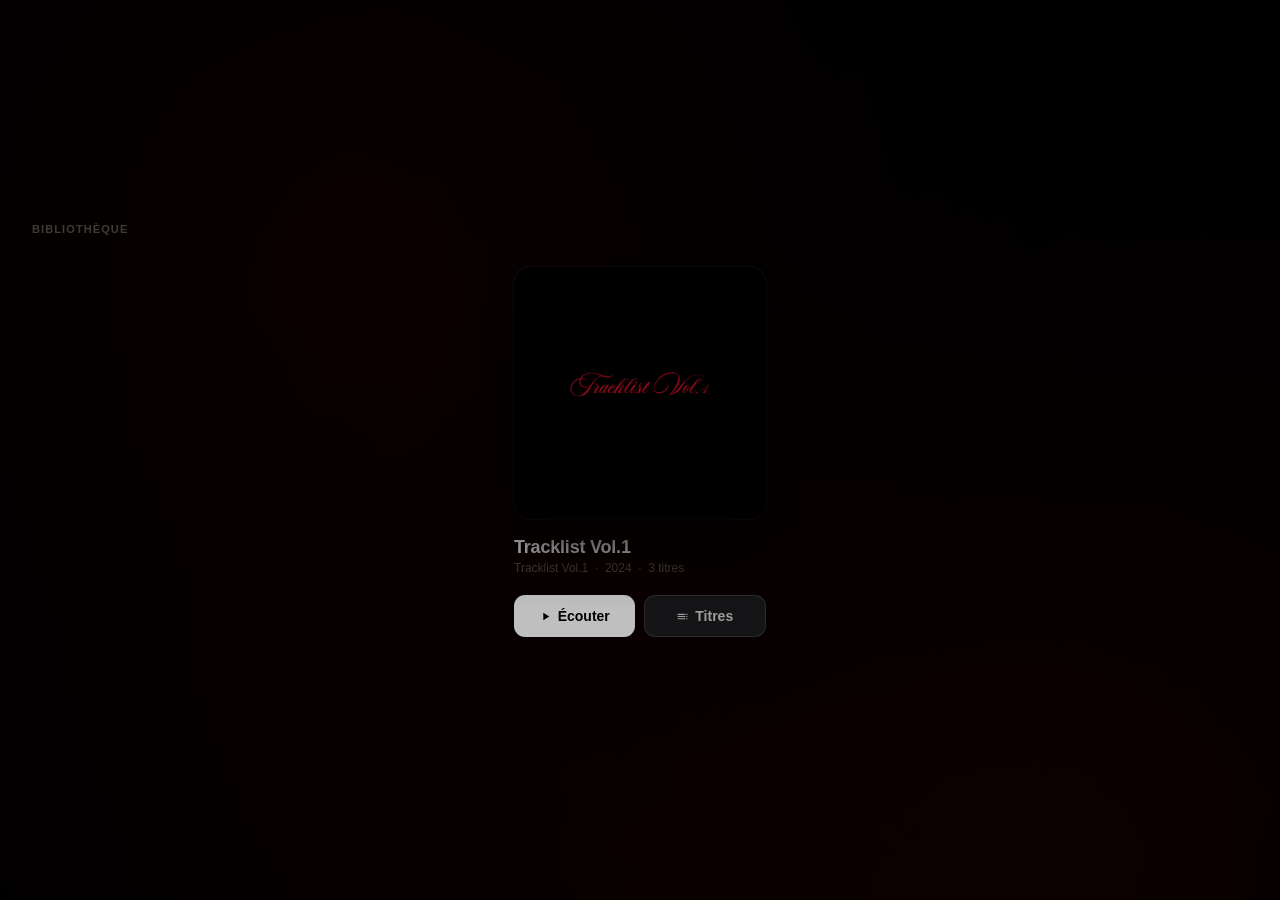
==== commit 48e4499a: "Update index.html" ====
--- a/index.html
+++ b/index.html
@@ -204,12 +204,33 @@
   transform:translateY(-50%) scale(0.88);
   z-index:100;opacity:0;pointer-events:none;
   transition:opacity .4s var(--ease),transform .4s var(--spring);
-  user-select:none;
-  touch-action:none;
+  user-select:none;touch-action:none;
 }
 #mini.vis{opacity:1;pointer-events:all;transform:translateY(-50%) scale(1);}
-#mini.dragging{transition:opacity .4s var(--ease) !important;transform:translateY(0) scale(1.08) !important;}
-#mini.snap{transition:opacity .4s var(--ease),transform .4s var(--spring),right .32s var(--spring),top .32s var(--spring) !important;}
+#mini.dragging{transition:none !important;}
+#mini.snap{transition:right .32s var(--spring),top .32s var(--spring) !important;}
+
+@keyframes mini-breathe{
+  0%,100%{transform:scale(1);}
+  50%{transform:scale(1.032);}
+}
+@keyframes mini-bass{
+  0%{transform:scale(1);}
+  40%{transform:scale(1.07);}
+  100%{transform:scale(1);}
+}
+@keyframes mini-glow-pulse{
+  0%,100%{box-shadow:0 0 0 0 rgba(180,0,0,0),0 6px 36px rgba(0,0,0,.75);}
+  50%{box-shadow:0 0 18px 4px rgba(200,0,0,0.35),0 6px 36px rgba(0,0,0,.75);}
+}
+@keyframes cover-spin{
+  from{transform:rotate(0deg);}
+  to{transform:rotate(360deg);}
+}
+@keyframes vol-hint{
+  0%,100%{opacity:0;transform:translateX(8px);}
+  20%,80%{opacity:1;transform:translateX(0);}
+}
 .mini-wrap{
   width:52px;
   background:rgba(15,15,15,0.94);
@@ -383,18 +404,33 @@
 
 <!-- MINI PLAYER (right) -->
 <div id="mini">
-  <div class="mini-wrap" onclick="openPlayer()">
-    <div class="mini-img"><img id="mini-art" style="width:100%;height:100%;object-fit:cover;border-radius:8px;" /></div>
-    <button class="mini-pp" id="mini-pp" onclick="miniTgl(event)">
+  <div class="mini-vol-hint" id="mini-vol-hint">🔊 80%</div>
+  <div class="mini-wrap" id="mini-wrap">
+    <div class="mini-glow"></div>
+    <div class="mini-img"><img id="mini-art" /></div>
+    <div class="mini-eq">
+      <div class="mini-eq-bar" style="height:4px"></div>
+      <div class="mini-eq-bar" style="height:7px"></div>
+      <div class="mini-eq-bar" style="height:4px"></div>
+    </div>
+    <button class="mini-pp" id="mini-pp">
       <svg width="15" height="15" viewBox="0 0 24 24" fill="currentColor"><path d="M8 5v14l11-7z"/></svg>
     </button>
     <div class="mini-bar"><div class="mini-fill" id="mini-fill"></div></div>
+    <div class="mini-hidden" id="mini-hidden">
+      <button class="mini-hidden-btn" id="mini-like-btn" title="Like">
+        <svg width="12" height="12" viewBox="0 0 24 24" fill="currentColor"><path d="M12 21.35l-1.45-1.32C5.4 15.36 2 12.28 2 8.5 2 5.42 4.42 3 7.5 3c1.74 0 3.41.81 4.5 2.09C13.09 3.81 14.76 3 16.5 3 19.58 3 22 5.42 22 8.5c0 3.78-3.4 6.86-8.55 11.54L12 21.35z"/></svg>
+      </button>
+      <button class="mini-hidden-btn" id="mini-shuf-btn" title="Shuffle">
+        <svg width="12" height="12" viewBox="0 0 24 24" fill="currentColor"><path d="M10.59 9.17L5.41 4 4 5.41l5.17 5.17 1.42-1.41zM14.5 4l2.04 2.04L4 18.59 5.41 20 17.96 7.46 20 9.5V4h-5.5zm.33 9.41l-1.41 1.41 3.13 3.13L14.5 20H20v-5.5l-2.04 2.04-3.13-3.13z"/></svg>
+      </button>
+    </div>
   </div>
 </div>
 
 <!-- PAGE ALBUM -->
 <div id="page-album" class="page active">
-  <div class="lbl"></div>
+  <div class="lbl">Bibliothèque</div>
   <div class="album-card" onclick="goTo('tracklist')">
     <div class="album-art">
       <div class="album-art-bg">
@@ -403,7 +439,7 @@
     </div>
     <div class="album-text">
       <h2>Tracklist Vol.1</h2>
-      <div class="sub">YVRE &nbsp;·&nbsp; 2026 &nbsp;·&nbsp; 3 titres</div>
+      <div class="sub">Tracklist Vol.1 &nbsp;·&nbsp; 2024 &nbsp;·&nbsp; 3 titres</div>
     </div>
   </div>
   <div class="album-btns">
@@ -430,7 +466,7 @@
     <div class="tl-cov"><img id="tl-cover-img" style="width:100%;height:100%;object-fit:cover;" /></div>
     <div class="tl-meta">
       <h2>Tracklist Vol.1</h2>
-      <div class="ta">YVRE</div>
+      <div class="ta">Mixed Artists</div>
       <div class="tc">3 titres</div>
     </div>
   </div>
@@ -502,9 +538,9 @@
 <script>
 const COVER_IMG = "[data-uri]"
 const T=[
-  {title:"Intro", artist:"YVRE", file:"music/track1.wav", cover:null, bg:"#0a0000"},
-  {title:"Crazy", artist:"YVRE", file:"music/track2.wav", cover:null, bg:"#0a0000"},
-  {title:"Interlude", artist:"YVRE", file:"music/track3.wav", cover:null, bg:"#0a0000"},
+  {title:"Track 1", artist:"Tracklist Vol.1", file:"music/track1.wav", cover:null, bg:"#0a0000"},
+  {title:"Track 2", artist:"Tracklist Vol.1", file:"music/track2.wav", cover:null, bg:"#0a0000"},
+  {title:"Track 3", artist:"Tracklist Vol.1", file:"music/track3.wav", cover:null, bg:"#0a0000"},
 ];
 
 let idx=parseInt(localStorage.getItem('idx')||'0');
@@ -518,54 +554,30 @@
 const savedVol=parseFloat(localStorage.getItem('vol')||'0.8');
 audio.volume=savedVol;
 
-// ── Audio fade util ──
-function fadeTo(vol, dur=300, cb){
-  clearInterval(fadeTimer);
-  const steps=20, interval=dur/steps, delta=(vol-audio.volume)/steps;
-  fadeTimer=setInterval(()=>{
-    audio.volume=Math.max(0,Math.min(1,audio.volume+delta));
-    if((delta>0&&audio.volume>=vol)||(delta<0&&audio.volume<=vol)){
-      audio.volume=vol; clearInterval(fadeTimer); if(cb)cb();
-    }
-  },interval);
-}
-
-function load(i,andPlay,crossfade){
-  const t=T[i];if(!t)return;
-  idx=i;localStorage.setItem('idx',i);
-  localStorage.removeItem('pos'); // always start from beginning
+
+function load(i, andPlay){
+  const t=T[i]; if(!t) return;
+  idx=i;
+  localStorage.setItem('idx', i);
+  localStorage.removeItem('pos');
+  // stop current audio cleanly
+  audio.pause();
+  audio.src='';
+  audio.currentTime=0;
   refresh();
   if(andPlay){
-    if(crossfade&&!audio.paused){
-      fadeTo(0,250,()=>{
-        audio.src=t.file;audio.load();
-        audio.addEventListener('canplay',function h(){
-          audio.removeEventListener('canplay',h);
-          audio.currentTime=0;
-          go(true);
-        });
-      });
-    } else {
-      audio.src=t.file;audio.load();
-      audio.addEventListener('canplay',function h(){
-        audio.removeEventListener('canplay',h);
-        audio.currentTime=0;
-      });
-      go();
-    }
-  } else {
-    audio.src=t.file;audio.load();
+    audio.src=t.file;
+    audio.volume=savedVol;
+    audio.play()
+      .then(()=>{ playing=true; uiPlay(); })
+      .catch(()=>{ playing=false; uiPlay(); toast('⚠️ '+t.file+' introuvable'); });
   }
 }
 
-function go(skipFade){
+function go(){
   audio.play()
-    .then(()=>{
-      playing=true;
-      if(skipFade) fadeTo(savedVol,300);
-      uiPlay();
-    })
-    .catch(()=>{playing=false;uiPlay();toast('⚠️ '+T[idx].file+' introuvable');});
+    .then(()=>{ playing=true; uiPlay(); })
+    .catch(()=>{ playing=false; uiPlay(); toast('⚠️ '+T[idx].file+' introuvable'); });
 }
 
 function togglePlay(){
@@ -573,12 +585,14 @@
   else{go();}
 }
 function miniTgl(e){e.stopPropagation();togglePlay();}
+function miniNext(e){e.stopPropagation();nextTrack();}
+function miniPrev(e){e.stopPropagation();prevTrack();}
 function nextTrack(anim){
-  load(shuf?rnd():(idx+1)%T.length,true,true);
+  load(shuf?rnd():(idx+1)%T.length,true);
 }
 function prevTrack(){
   if(audio.currentTime>3){audio.currentTime=0;return;}
-  load((idx-1+T.length)%T.length,true,true);
+  load((idx-1+T.length)%T.length,true);
 }
 function rnd(){let n;do{n=Math.floor(Math.random()*T.length);}while(n===idx&&T.length>1);return n;}
 function playAll(){load(0,true);goTo('player');}
@@ -716,7 +730,11 @@
   document.getElementById('p-cov-bg').src=COVER_IMG;
   document.getElementById('p-title').textContent=t.title;
   document.getElementById('p-artist').textContent=t.artist;
-  document.getElementById('mini-art').src=COVER_IMG;
+  const ma=document.getElementById('mini-art');
+  ma.src=COVER_IMG;ma.style.width='100%';ma.style.height='100%';ma.style.objectFit='cover';
+  // update like btn
+  const mlb=document.getElementById('mini-like-btn');
+  if(mlb) mlb.classList.toggle('on', liked.has(idx));
   document.getElementById('p-heart').style.color=liked.has(idx)?'var(--red)':'var(--w30)';
   document.querySelectorAll('.track').forEach((el,i)=>el.classList.toggle('now',i===idx));
   updateDynBg();
@@ -731,6 +749,8 @@
   document.querySelectorAll('.track.now .bar').forEach(b=>b.style.animationPlayState=on?'running':'paused');
   document.body.classList.toggle('playing',on);
   document.body.classList.toggle('paused',!on);
+  const mw=document.getElementById('mini-wrap');
+  if(mw){mw.classList.toggle('playing',on);mw.classList.toggle('paused',!on);}
 }
 
 // ── Progress ──
@@ -829,7 +849,7 @@
       <div class="t-img"><img src="${COVER_IMG}" style="width:100%;height:100%;object-fit:cover;border-radius:7px;" /></div>
       <div class="t-info"><div class="t-title">${t.title}</div><div class="t-artist">${t.artist}</div></div>
       <div class="t-dur" id="dur${i}">–:––</div>`;
-    d.onclick=()=>{load(i,true,true);goTo('player');};
+    d.onclick=()=>{load(i,true);goTo('player');};
     c.appendChild(d);
   });
   T.forEach((t,i)=>{
@@ -856,6 +876,7 @@
   document.getElementById('mini').classList.remove('vis');
 
   initDrag();
+  initMini();
   initCoverDblClick();
   initKeyboard();
   addRipple(document.getElementById('btn-play'));
@@ -911,8 +932,94 @@
   for(let i=0;i<4;i++) bass+=analyzerData[i];
   bass=bass/(4*255);
   if(bass>0.35){
-    bassIntensity=Math.max(bassIntensity, Math.min(1,(bass-0.35)*2.5));
+    const newBass=Math.min(1,(bass-0.35)*2.5);
+    if(newBass>bassIntensity+0.2){
+      // strong hit - bounce mini player
+      const mw=document.getElementById('mini-wrap');
+      if(mw&&playing){
+        mw.classList.remove('bass-hit');
+        void mw.offsetWidth;
+        mw.classList.add('bass-hit');
+        setTimeout(()=>mw.classList.remove('bass-hit'),260);
+      }
+    }
+    bassIntensity=Math.max(bassIntensity,newBass);
   }
+}
+
+// ── Mini player interactions ──
+function initMini(){
+  const wrap=document.getElementById('mini-wrap');
+  const pp=document.getElementById('mini-pp');
+  const likeBtn=document.getElementById('mini-like-btn');
+  const shufBtn=document.getElementById('mini-shuf-btn');
+  if(!wrap)return;
+
+  let tapTimer=null,tapCount=0,longTimer=null;
+  let volDrag=false,volStartY=0,volStartVal=0;
+
+  // tap / double-tap / long-press on wrap
+  wrap.addEventListener('touchstart',e=>{
+    if(e.target===pp||e.target.closest('.mini-pp')||
+       e.target===likeBtn||e.target===shufBtn||
+       e.target.closest('.mini-hidden-btn')) return;
+    longTimer=setTimeout(()=>{longTimer=null;openPlayer();},500);
+    volDrag=false;volStartY=e.touches[0].clientY;volStartVal=audio.volume;
+  },{passive:true});
+
+  wrap.addEventListener('touchmove',e=>{
+    clearTimeout(longTimer);longTimer=null;
+    const dy=volStartY-e.touches[0].clientY;
+    if(Math.abs(dy)>10){
+      volDrag=true;
+      const newVol=Math.max(0,Math.min(1,volStartVal+dy/120));
+      audio.volume=newVol;
+      document.getElementById('vol').value=newVol*100;
+      localStorage.setItem('vol',newVol);
+      const hint=document.getElementById('mini-vol-hint');
+      if(hint){hint.textContent='🔊 '+Math.round(newVol*100)+'%';hint.classList.add('show');}
+    }
+  },{passive:true});
+
+  wrap.addEventListener('touchend',e=>{
+    clearTimeout(longTimer);longTimer=null;
+    const hint=document.getElementById('mini-vol-hint');
+    if(hint) setTimeout(()=>hint.classList.remove('show'),800);
+    if(volDrag){volDrag=false;return;}
+    if(e.target===pp||e.target.closest('.mini-pp')) return;
+    // tap count for double tap = skip
+    tapCount++;
+    if(tapTimer) clearTimeout(tapTimer);
+    tapTimer=setTimeout(()=>{
+      if(tapCount===1) togglePlay();
+      else if(tapCount>=2) nextTrack();
+      tapCount=0;
+    },220);
+  },{passive:true});
+
+  // swipe left/right on mini = change track
+  let sx=0;
+  wrap.addEventListener('touchstart',e=>{sx=e.touches[0].clientX;},{passive:true});
+  wrap.addEventListener('touchend',e=>{
+    const dx=e.changedTouches[0].clientX-sx;
+    if(Math.abs(dx)>30){dx<0?nextTrack():prevTrack();}
+  },{passive:true});
+
+  // mouse: click play/pause, no drag conflict
+  pp.addEventListener('click',e=>{e.stopPropagation();togglePlay();});
+
+  // like / shuffle buttons
+  if(likeBtn) likeBtn.addEventListener('click',e=>{
+    e.stopPropagation();
+    liked.has(idx)?liked.delete(idx):(liked.add(idx),toast('♥ Ajouté'));
+    localStorage.setItem('liked',JSON.stringify([...liked]));
+    likeBtn.classList.toggle('on',liked.has(idx));
+    document.getElementById('p-heart').style.color=liked.has(idx)?'var(--red)':'var(--w30)';
+  });
+  if(shufBtn) shufBtn.addEventListener('click',e=>{
+    e.stopPropagation();toggleShuffle();
+    shufBtn.classList.toggle('on',shuf);
+  });
 }
 
 // ── Drag mini player ──
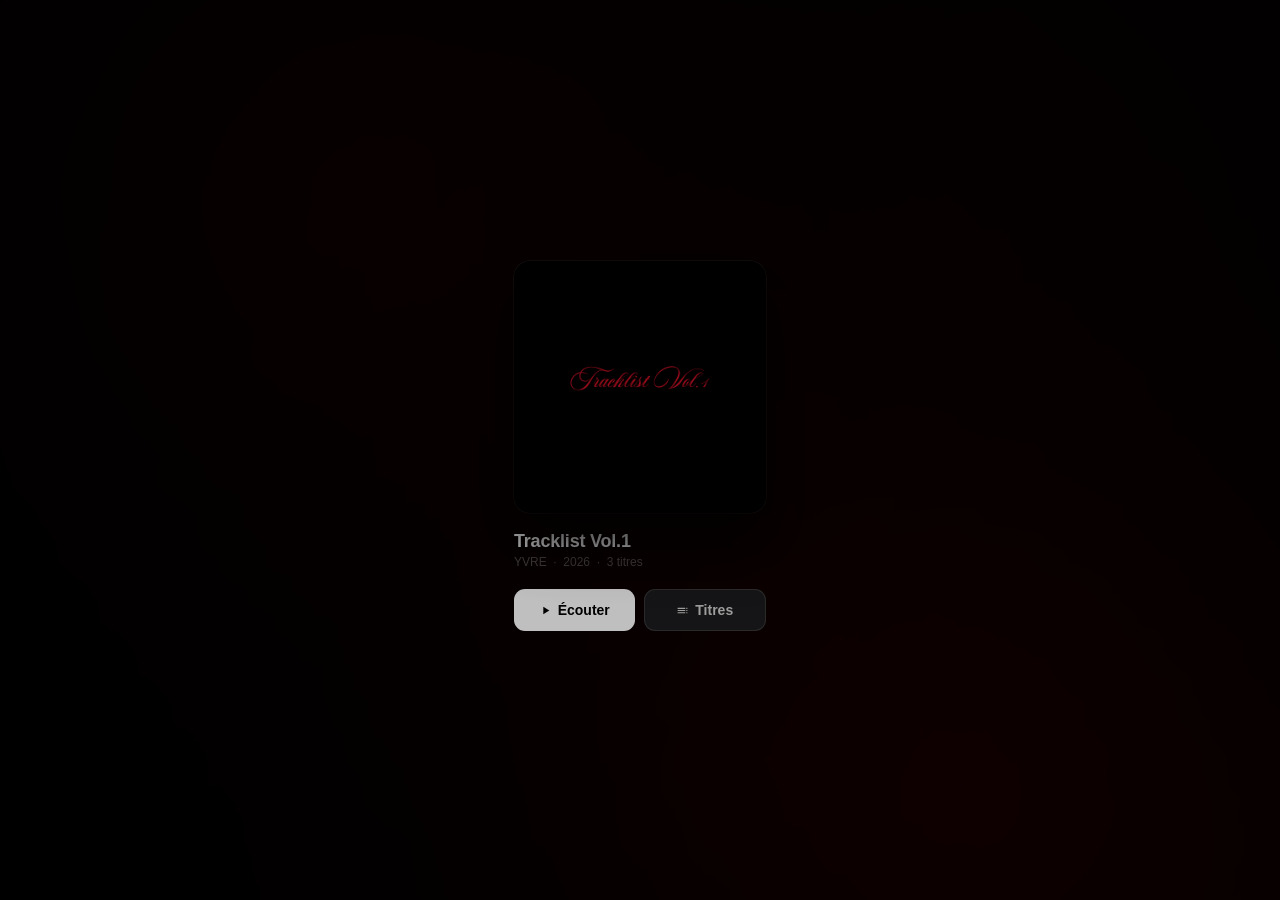
==== commit 3741eb48: "Update index.html" ====
--- a/index.html
+++ b/index.html
@@ -430,7 +430,7 @@
 
 <!-- PAGE ALBUM -->
 <div id="page-album" class="page active">
-  <div class="lbl">Bibliothèque</div>
+  <div class="lbl"></div>
   <div class="album-card" onclick="goTo('tracklist')">
     <div class="album-art">
       <div class="album-art-bg">
@@ -439,7 +439,7 @@
     </div>
     <div class="album-text">
       <h2>Tracklist Vol.1</h2>
-      <div class="sub">Tracklist Vol.1 &nbsp;·&nbsp; 2024 &nbsp;·&nbsp; 3 titres</div>
+      <div class="sub">YVRE &nbsp;·&nbsp; 2026 &nbsp;·&nbsp; 3 titres</div>
     </div>
   </div>
   <div class="album-btns">
@@ -466,7 +466,7 @@
     <div class="tl-cov"><img id="tl-cover-img" style="width:100%;height:100%;object-fit:cover;" /></div>
     <div class="tl-meta">
       <h2>Tracklist Vol.1</h2>
-      <div class="ta">Mixed Artists</div>
+      <div class="ta">YVRE</div>
       <div class="tc">3 titres</div>
     </div>
   </div>
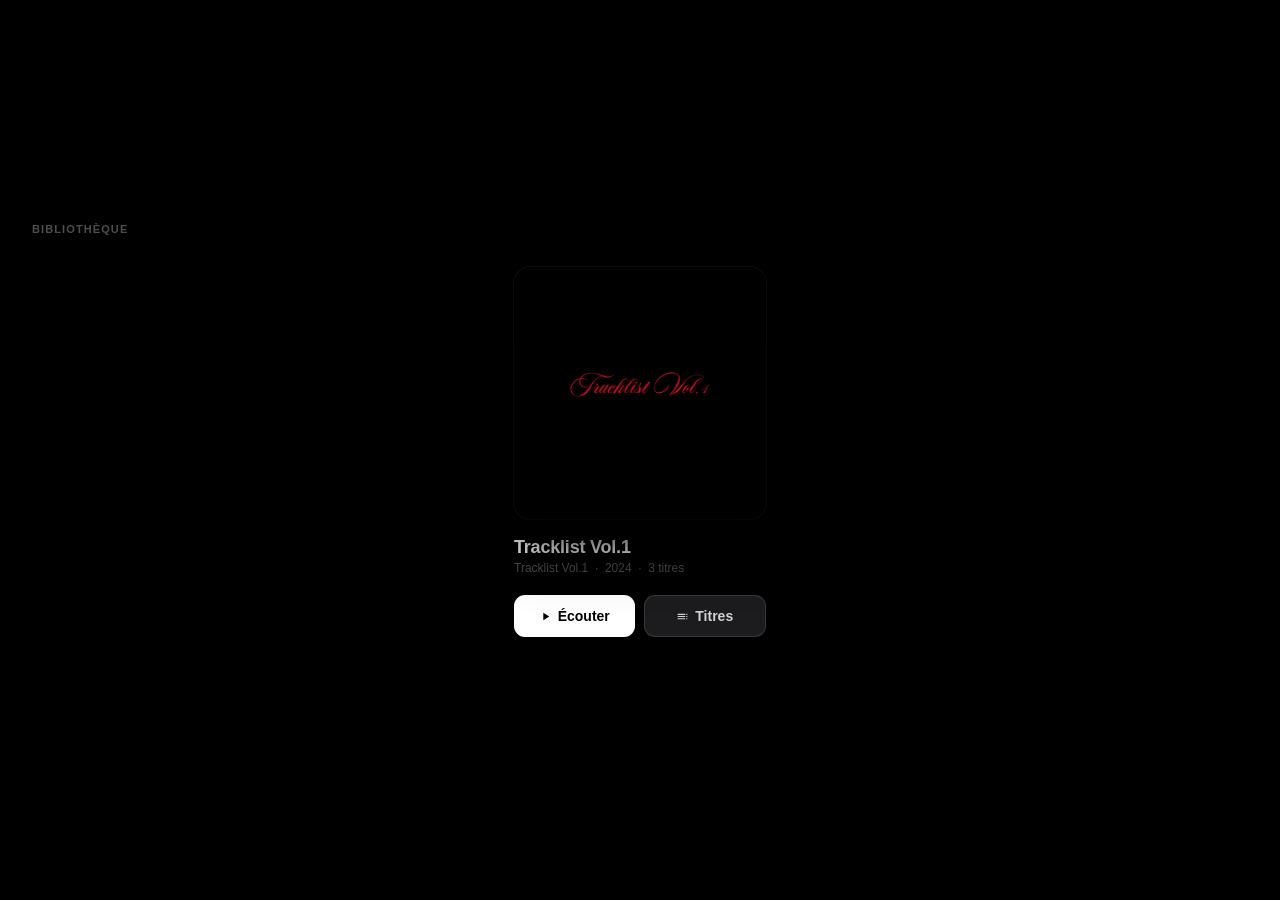
==== commit fbee2f9b: "Update index.html" ====
--- a/index.html
+++ b/index.html
@@ -118,7 +118,7 @@
 .t-num{width:20px;text-align:center;font-size:14px;color:var(--w30);font-variant-numeric:tabular-nums;flex-shrink:0;}
 .t-eq{width:20px;display:none;align-items:center;justify-content:center;flex-shrink:0;}
 .track.now .t-eq{display:flex;}
-.track.now .t-num{display:none;}
+.track.now .t-num{width:20px;text-align:center;font-size:14px;color:var(--w30);font-variant-numeric:tabular-nums;flex-shrink:0;}
 .bars{display:flex;align-items:flex-end;gap:2px;height:14px;}
 .bar{width:2.5px;background:var(--w);border-radius:1.5px;animation:eq 0.7s ease-in-out infinite;}
 .bar:nth-child(2){animation-delay:.18s;}.bar:nth-child(3){animation-delay:.36s;}
@@ -200,7 +200,7 @@
 
 /* MINI PLAYER — right side */
 #mini{
-  position:fixed;right:14px;top:50%;
+  position:fixed;right:14px;top:50%;z-index:101 !important;
   transform:translateY(-50%) scale(0.88);
   z-index:100;opacity:0;pointer-events:none;
   transition:opacity .4s var(--ease),transform .4s var(--spring);
@@ -395,6 +395,95 @@
   50%{transform:scale(1.012);}
 }
 .bass-pulse{animation:bass 0.3s ease-in-out;}
+
+/* ── MINI PLAYER PRESS & EXPAND ── */
+.mini-wrap{transition:transform .3s var(--spring),box-shadow .3s ease,width .45s var(--spring),height .45s var(--spring),border-radius .4s var(--spring) !important;}
+.mini-wrap:active{transform:scale(0.96) !important;}
+.mini-wrap.pressed{transform:scale(1.08) !important;box-shadow:0 12px 50px rgba(180,0,0,0.35),0 4px 20px rgba(0,0,0,0.8) !important;}
+
+/* expanded state */
+#mini.expanded .mini-wrap{
+  width:200px !important;
+  border-radius:22px !important;
+  padding:14px 14px 12px !important;
+  overflow:visible !important;
+}
+#mini.expanded .mini-img{
+  width:100% !important;
+  height:140px !important;
+  border-radius:14px !important;
+}
+#mini.expanded .mini-img img{border-radius:14px;}
+#mini.expanded .mini-wrap.playing .mini-img{border-radius:14px !important;}
+#mini.expanded .mini-wrap.playing .mini-img img{animation:none !important;}
+
+.mini-expand-info{
+  width:100%;flex-direction:column;gap:2px;margin-top:4px;
+  max-height:0;overflow:hidden;opacity:0;
+  transition:max-height .4s var(--spring),opacity .3s ease;
+}
+#mini.expanded .mini-expand-info{max-height:60px;opacity:1;}
+.mini-expand-title{
+  font-size:13px;font-weight:600;color:var(--w80);
+  white-space:nowrap;overflow:hidden;text-overflow:ellipsis;
+}
+.mini-expand-artist{
+  font-size:11px;color:var(--w30);
+  white-space:nowrap;overflow:hidden;text-overflow:ellipsis;
+}
+
+.mini-expand-ctrls{
+  width:100%;align-items:center;justify-content:space-between;
+  margin-top:6px;display:flex;
+  max-height:0;overflow:hidden;opacity:0;
+  transition:max-height .4s var(--spring),opacity .35s ease .05s;
+}
+#mini.expanded .mini-expand-ctrls{max-height:60px;opacity:1;}
+.mini-expand-btn{
+  width:32px;height:32px;background:none;border:none;
+  color:var(--w55);cursor:pointer;
+  display:flex;align-items:center;justify-content:center;
+  transition:all .18s var(--spring);border-radius:50%;
+}
+.mini-expand-btn:hover{color:var(--w);transform:scale(1.15);}
+.mini-expand-btn:active{transform:scale(0.88);}
+.mini-expand-play{
+  width:38px;height:38px;border-radius:50%;
+  background:var(--w);border:none;cursor:pointer;
+  display:flex;align-items:center;justify-content:center;
+  transition:all .2s var(--spring);
+  box-shadow:0 3px 12px rgba(0,0,0,0.5);
+}
+.mini-expand-play svg{color:#000;}
+.mini-expand-play:active{transform:scale(0.9);}
+
+.mini-expand-prog{
+  width:100%;margin-top:8px;
+  max-height:0;overflow:hidden;opacity:0;
+  transition:max-height .4s var(--spring),opacity .35s ease .1s;
+}
+#mini.expanded .mini-expand-prog{max-height:60px;opacity:1;}
+.mini-expand-prog-bar{
+  width:100%;height:3px;background:rgba(255,255,255,0.12);
+  border-radius:2px;overflow:hidden;cursor:pointer;
+}
+.mini-expand-prog-fill{
+  height:100%;background:rgba(220,30,30,0.9);
+  border-radius:2px;transition:width .1s linear;width:0%;
+}
+.mini-expand-times{
+  display:flex;justify-content:space-between;margin-top:5px;
+}
+.mini-expand-times span{font-size:10px;color:var(--w30);font-variant-numeric:tabular-nums;}
+
+/* backdrop when expanded */
+#mini-backdrop{
+  position:fixed;inset:0;z-index:99;
+  background:transparent;
+  pointer-events:none;
+  transition:background .3s ease;
+}
+#mini-backdrop.on{pointer-events:all;background:rgba(0,0,0,0.01);}
 </style>
 </head>
 <body>
@@ -404,33 +493,27 @@
 
 <!-- MINI PLAYER (right) -->
 <div id="mini">
-  <div class="mini-vol-hint" id="mini-vol-hint">🔊 80%</div>
   <div class="mini-wrap" id="mini-wrap">
     <div class="mini-glow"></div>
     <div class="mini-img"><img id="mini-art" /></div>
     <div class="mini-eq">
-      <div class="mini-eq-bar" style="height:4px"></div>
-      <div class="mini-eq-bar" style="height:7px"></div>
-      <div class="mini-eq-bar" style="height:4px"></div>
+      <div class="mini-eq-bar"></div>
+      <div class="mini-eq-bar"></div>
+      <div class="mini-eq-bar"></div>
+      <div class="mini-eq-bar"></div>
+      <div class="mini-eq-bar"></div>
     </div>
     <button class="mini-pp" id="mini-pp">
       <svg width="15" height="15" viewBox="0 0 24 24" fill="currentColor"><path d="M8 5v14l11-7z"/></svg>
     </button>
     <div class="mini-bar"><div class="mini-fill" id="mini-fill"></div></div>
-    <div class="mini-hidden" id="mini-hidden">
-      <button class="mini-hidden-btn" id="mini-like-btn" title="Like">
-        <svg width="12" height="12" viewBox="0 0 24 24" fill="currentColor"><path d="M12 21.35l-1.45-1.32C5.4 15.36 2 12.28 2 8.5 2 5.42 4.42 3 7.5 3c1.74 0 3.41.81 4.5 2.09C13.09 3.81 14.76 3 16.5 3 19.58 3 22 5.42 22 8.5c0 3.78-3.4 6.86-8.55 11.54L12 21.35z"/></svg>
-      </button>
-      <button class="mini-hidden-btn" id="mini-shuf-btn" title="Shuffle">
-        <svg width="12" height="12" viewBox="0 0 24 24" fill="currentColor"><path d="M10.59 9.17L5.41 4 4 5.41l5.17 5.17 1.42-1.41zM14.5 4l2.04 2.04L4 18.59 5.41 20 17.96 7.46 20 9.5V4h-5.5zm.33 9.41l-1.41 1.41 3.13 3.13L14.5 20H20v-5.5l-2.04 2.04-3.13-3.13z"/></svg>
-      </button>
-    </div>
+
   </div>
 </div>
 
 <!-- PAGE ALBUM -->
 <div id="page-album" class="page active">
-  <div class="lbl"></div>
+  <div class="lbl">Bibliothèque</div>
   <div class="album-card" onclick="goTo('tracklist')">
     <div class="album-art">
       <div class="album-art-bg">
@@ -439,7 +522,7 @@
     </div>
     <div class="album-text">
       <h2>Tracklist Vol.1</h2>
-      <div class="sub">YVRE &nbsp;·&nbsp; 2026 &nbsp;·&nbsp; 3 titres</div>
+      <div class="sub">Tracklist Vol.1 &nbsp;·&nbsp; 2024 &nbsp;·&nbsp; 3 titres</div>
     </div>
   </div>
   <div class="album-btns">
@@ -466,7 +549,7 @@
     <div class="tl-cov"><img id="tl-cover-img" style="width:100%;height:100%;object-fit:cover;" /></div>
     <div class="tl-meta">
       <h2>Tracklist Vol.1</h2>
-      <div class="ta">YVRE</div>
+      <div class="ta">Mixed Artists</div>
       <div class="tc">3 titres</div>
     </div>
   </div>
@@ -738,6 +821,7 @@
   document.getElementById('p-heart').style.color=liked.has(idx)?'var(--red)':'var(--w30)';
   document.querySelectorAll('.track').forEach((el,i)=>el.classList.toggle('now',i===idx));
   updateDynBg();
+  if(window._miniRefresh) window._miniRefresh();
 }
 
 function uiPlay(){
@@ -751,6 +835,7 @@
   document.body.classList.toggle('paused',!on);
   const mw=document.getElementById('mini-wrap');
   if(mw){mw.classList.toggle('playing',on);mw.classList.toggle('paused',!on);}
+  if(window._miniSyncPlay) window._miniSyncPlay();
 }
 
 // ── Progress ──
@@ -951,76 +1036,148 @@
 function initMini(){
   const wrap=document.getElementById('mini-wrap');
   const pp=document.getElementById('mini-pp');
-  const likeBtn=document.getElementById('mini-like-btn');
-  const shufBtn=document.getElementById('mini-shuf-btn');
   if(!wrap)return;
 
-  let tapTimer=null,tapCount=0,longTimer=null;
+  let pressTimer=null;
+  let longTimer=null;
+  let tapTimer=null;
+  let tapCount=0;
+  let expanded=false;
   let volDrag=false,volStartY=0,volStartVal=0;
-
-  // tap / double-tap / long-press on wrap
+  let pressingDown=false;
+
+  function expandMini(){
+    if(expanded) return;
+    expanded=true;
+    document.getElementById('mini').classList.add('expanded');
+    document.getElementById('mini-backdrop').classList.add('on');
+    updateExpandUI();
+  }
+
+  function collapseMini(){
+    if(!expanded) return;
+    expanded=false;
+    document.getElementById('mini').classList.remove('expanded');
+    document.getElementById('mini-backdrop').classList.remove('on');
+    wrap.classList.remove('pressed');
+  }
+
+  function updateExpandUI(){
+    const t=T[idx];if(!t)return;
+    const et=document.getElementById('mini-exp-title');
+    const ea=document.getElementById('mini-exp-artist');
+    if(et) et.textContent=t.title;
+    if(ea) ea.textContent=t.artist;
+  }
+
+  // Close expanded when clicking backdrop
+  document.getElementById('mini-backdrop').addEventListener('click',()=>collapseMini());
+
+  // Sync expanded play icon
+  function syncExpandPlay(){
+    const ico=document.getElementById('mini-exp-ico');
+    if(ico) ico.innerHTML=playing?'<path d="M6 19h4V5H6v14zm8-14v14h4V5h-4z"/>':'<path d="M8 5v14l11-7z"/>';
+  }
+
+  // Sync progress in expanded
+  audio.addEventListener('timeupdate',()=>{
+    if(!expanded) return;
+    const p=audio.duration?(audio.currentTime/audio.duration)*100:0;
+    const ef=document.getElementById('mini-exp-fill');
+    const ec=document.getElementById('mini-exp-cur');
+    const et2=document.getElementById('mini-exp-tot');
+    if(ef) ef.style.width=p+'%';
+    if(ec) ec.textContent=fmt(audio.currentTime);
+    if(et2) et2.textContent=fmt(audio.duration);
+  });
+
+  // Progress bar click in expanded
+  const expBar=document.getElementById('mini-exp-bar');
+  if(expBar) expBar.addEventListener('click',e=>{
+    e.stopPropagation();
+    if(audio.duration){
+      const r=expBar.getBoundingClientRect();
+      audio.currentTime=((e.clientX-r.left)/r.width)*audio.duration;
+    }
+  });
+
+  // Patch uiPlay to also update expanded icon
+  const _origUiPlay=uiPlay;
+  window._miniSyncPlay=syncExpandPlay;
+
+  // MOUSE interactions
+  wrap.addEventListener('mousedown',e=>{
+    if(e.target.closest('.mini-expand-btn')||e.target.closest('.mini-expand-play')||e.target===pp||e.target.closest('.mini-pp')) return;
+    pressingDown=true;
+    wrap.classList.add('pressed');
+    // hold 400ms = expand
+    pressTimer=setTimeout(()=>{
+      if(pressingDown){expandMini();}
+    },400);
+  });
+
+  document.addEventListener('mouseup',e=>{
+    if(!pressingDown) return;
+    pressingDown=false;
+    clearTimeout(pressTimer);
+    wrap.classList.remove('pressed');
+    if(expanded) return;
+    // was a click — open full player
+    if(e.target.closest('#mini-wrap')&&!e.target.closest('.mini-pp')){
+      openPlayer();collapseMini();
+    }
+  });
+
+  // TOUCH interactions
   wrap.addEventListener('touchstart',e=>{
-    if(e.target===pp||e.target.closest('.mini-pp')||
-       e.target===likeBtn||e.target===shufBtn||
-       e.target.closest('.mini-hidden-btn')) return;
-    longTimer=setTimeout(()=>{longTimer=null;openPlayer();},500);
-    volDrag=false;volStartY=e.touches[0].clientY;volStartVal=audio.volume;
+    if(e.target.closest('.mini-expand-btn')||e.target.closest('.mini-expand-play')||e.target===pp||e.target.closest('.mini-pp')) return;
+    pressingDown=true;
+    wrap.classList.add('pressed');
+    volStartY=e.touches[0].clientY;volStartVal=audio.volume;
+    volDrag=false;
+    pressTimer=setTimeout(()=>{
+      if(pressingDown){expandMini();}
+    },400);
   },{passive:true});
 
   wrap.addEventListener('touchmove',e=>{
-    clearTimeout(longTimer);longTimer=null;
-    const dy=volStartY-e.touches[0].clientY;
-    if(Math.abs(dy)>10){
-      volDrag=true;
-      const newVol=Math.max(0,Math.min(1,volStartVal+dy/120));
-      audio.volume=newVol;
-      document.getElementById('vol').value=newVol*100;
-      localStorage.setItem('vol',newVol);
-      const hint=document.getElementById('mini-vol-hint');
-      if(hint){hint.textContent='🔊 '+Math.round(newVol*100)+'%';hint.classList.add('show');}
+    clearTimeout(pressTimer);
+    if(expanded){
+      // vol drag in expanded
+      const dy=volStartY-e.touches[0].clientY;
+      if(Math.abs(dy)>8){
+        volDrag=true;
+        const v=Math.max(0,Math.min(1,volStartVal+dy/100));
+        audio.volume=v;
+        document.getElementById('vol').value=v*100;
+        localStorage.setItem('vol',v);
+      }
     }
   },{passive:true});
 
   wrap.addEventListener('touchend',e=>{
-    clearTimeout(longTimer);longTimer=null;
-    const hint=document.getElementById('mini-vol-hint');
-    if(hint) setTimeout(()=>hint.classList.remove('show'),800);
+    clearTimeout(pressTimer);
+    const wasPressing=pressingDown;
+    pressingDown=false;
+    wrap.classList.remove('pressed');
     if(volDrag){volDrag=false;return;}
-    if(e.target===pp||e.target.closest('.mini-pp')) return;
-    // tap count for double tap = skip
-    tapCount++;
-    if(tapTimer) clearTimeout(tapTimer);
-    tapTimer=setTimeout(()=>{
-      if(tapCount===1) togglePlay();
-      else if(tapCount>=2) nextTrack();
-      tapCount=0;
-    },220);
+    if(e.target.closest('.mini-expand-btn')||e.target.closest('.mini-expand-play')) return;
+    if(e.target===pp||e.target.closest('.mini-pp')){togglePlay();return;}
+    if(expanded) return;
+    if(wasPressing){
+      // short tap = open player
+      openPlayer();
+    }
   },{passive:true});
 
-  // swipe left/right on mini = change track
-  let sx=0;
-  wrap.addEventListener('touchstart',e=>{sx=e.touches[0].clientX;},{passive:true});
-  wrap.addEventListener('touchend',e=>{
-    const dx=e.changedTouches[0].clientX-sx;
-    if(Math.abs(dx)>30){dx<0?nextTrack():prevTrack();}
-  },{passive:true});
-
-  // mouse: click play/pause, no drag conflict
-  pp.addEventListener('click',e=>{e.stopPropagation();togglePlay();});
-
-  // like / shuffle buttons
-  if(likeBtn) likeBtn.addEventListener('click',e=>{
-    e.stopPropagation();
-    liked.has(idx)?liked.delete(idx):(liked.add(idx),toast('♥ Ajouté'));
-    localStorage.setItem('liked',JSON.stringify([...liked]));
-    likeBtn.classList.toggle('on',liked.has(idx));
-    document.getElementById('p-heart').style.color=liked.has(idx)?'var(--red)':'var(--w30)';
-  });
-  if(shufBtn) shufBtn.addEventListener('click',e=>{
-    e.stopPropagation();toggleShuffle();
-    shufBtn.classList.toggle('on',shuf);
-  });
-}
+  pp.addEventListener('click',e=>{e.stopPropagation();togglePlay();syncExpandPlay();});
+
+  // Patch refresh to update expanded info
+  const _origRefresh=refresh;
+  window._miniRefresh=updateExpandUI;
+}
+
+
 
 // ── Drag mini player ──
 function initDrag(){
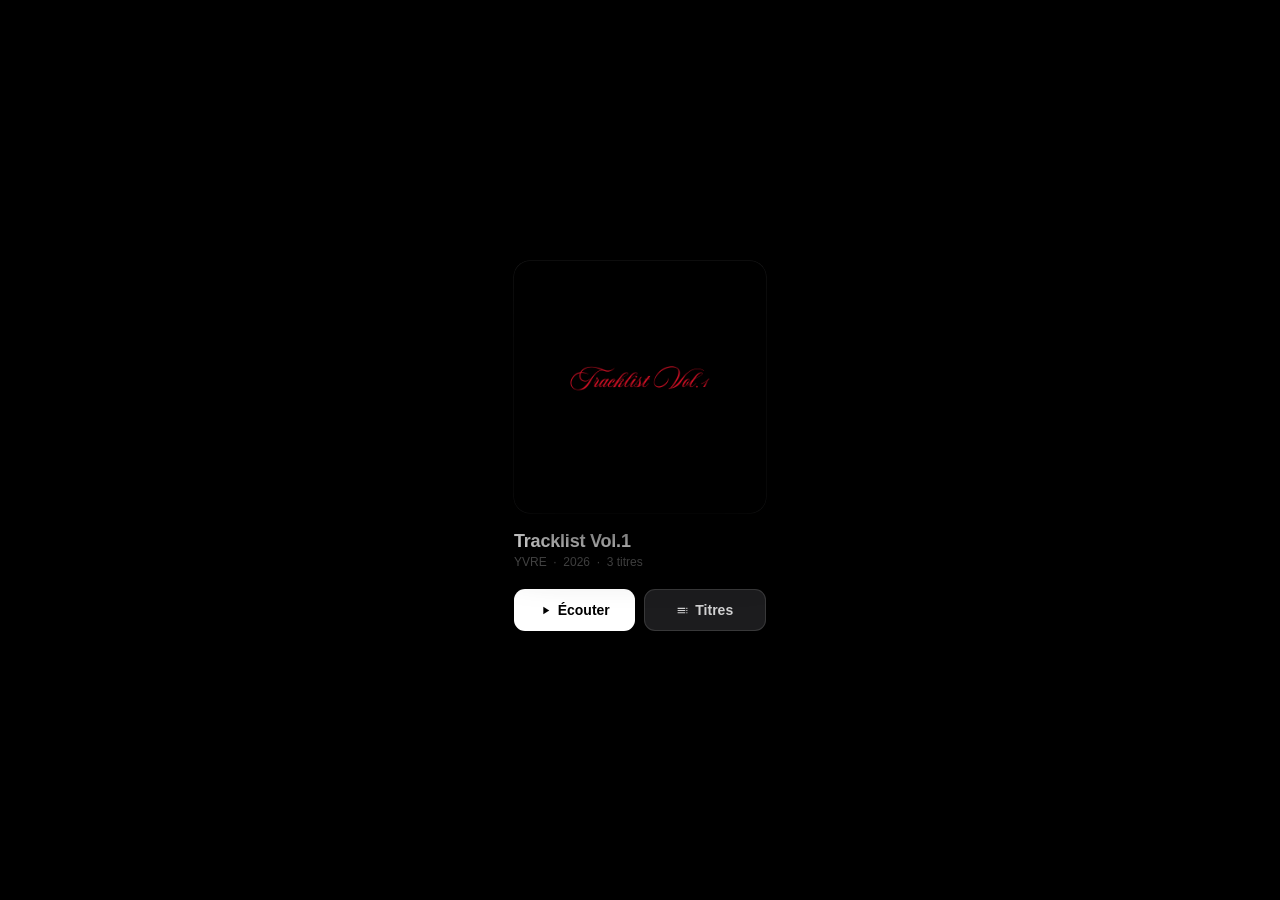
==== commit fb4bf228: "Update index.html" ====
--- a/index.html
+++ b/index.html
@@ -513,7 +513,7 @@
 
 <!-- PAGE ALBUM -->
 <div id="page-album" class="page active">
-  <div class="lbl">Bibliothèque</div>
+  <div class="lbl"></div>
   <div class="album-card" onclick="goTo('tracklist')">
     <div class="album-art">
       <div class="album-art-bg">
@@ -522,7 +522,7 @@
     </div>
     <div class="album-text">
       <h2>Tracklist Vol.1</h2>
-      <div class="sub">Tracklist Vol.1 &nbsp;·&nbsp; 2024 &nbsp;·&nbsp; 3 titres</div>
+      <div class="sub">YVRE &nbsp;·&nbsp; 2026 &nbsp;·&nbsp; 3 titres</div>
     </div>
   </div>
   <div class="album-btns">
@@ -549,7 +549,7 @@
     <div class="tl-cov"><img id="tl-cover-img" style="width:100%;height:100%;object-fit:cover;" /></div>
     <div class="tl-meta">
       <h2>Tracklist Vol.1</h2>
-      <div class="ta">Mixed Artists</div>
+      <div class="ta">YVRE</div>
       <div class="tc">3 titres</div>
     </div>
   </div>
@@ -621,9 +621,9 @@
 <script>
 const COVER_IMG = "[data-uri]"
 const T=[
-  {title:"Track 1", artist:"Tracklist Vol.1", file:"music/track1.wav", cover:null, bg:"#0a0000"},
-  {title:"Track 2", artist:"Tracklist Vol.1", file:"music/track2.wav", cover:null, bg:"#0a0000"},
-  {title:"Track 3", artist:"Tracklist Vol.1", file:"music/track3.wav", cover:null, bg:"#0a0000"},
+  {title:"intro", artist:"Tracklist Vol.1", file:"music/track1.wav", cover:null, bg:"#0a0000"},
+  {title:"crazy", artist:"Tracklist Vol.1", file:"music/track2.wav", cover:null, bg:"#0a0000"},
+  {title:"interlude", artist:"Tracklist Vol.1", file:"music/track3.wav", cover:null, bg:"#0a0000"},
 ];
 
 let idx=parseInt(localStorage.getItem('idx')||'0');
@@ -1036,147 +1036,70 @@
 function initMini(){
   const wrap=document.getElementById('mini-wrap');
   const pp=document.getElementById('mini-pp');
-  if(!wrap)return;
-
-  let pressTimer=null;
-  let longTimer=null;
-  let tapTimer=null;
-  let tapCount=0;
+  if(!wrap||!pp)return;
+
   let expanded=false;
-  let volDrag=false,volStartY=0,volStartVal=0;
-  let pressingDown=false;
 
   function expandMini(){
-    if(expanded) return;
     expanded=true;
     document.getElementById('mini').classList.add('expanded');
     document.getElementById('mini-backdrop').classList.add('on');
-    updateExpandUI();
+    const t=T[idx];
+    document.getElementById('mini-exp-title').textContent=t?t.title:'';
+    document.getElementById('mini-exp-artist').textContent=t?t.artist:'';
+    syncExpandPlay();
   }
-
   function collapseMini(){
-    if(!expanded) return;
     expanded=false;
     document.getElementById('mini').classList.remove('expanded');
     document.getElementById('mini-backdrop').classList.remove('on');
-    wrap.classList.remove('pressed');
   }
-
-  function updateExpandUI(){
-    const t=T[idx];if(!t)return;
-    const et=document.getElementById('mini-exp-title');
-    const ea=document.getElementById('mini-exp-artist');
-    if(et) et.textContent=t.title;
-    if(ea) ea.textContent=t.artist;
-  }
-
-  // Close expanded when clicking backdrop
-  document.getElementById('mini-backdrop').addEventListener('click',()=>collapseMini());
-
-  // Sync expanded play icon
   function syncExpandPlay(){
     const ico=document.getElementById('mini-exp-ico');
-    if(ico) ico.innerHTML=playing?'<path d="M6 19h4V5H6v14zm8-14v14h4V5h-4z"/>':'<path d="M8 5v14l11-7z"/>';
+    if(ico)ico.innerHTML=playing
+      ?'<path d="M6 19h4V5H6v14zm8-14v14h4V5h-4z"/>'
+      :'<path d="M8 5v14l11-7z"/>';
   }
-
-  // Sync progress in expanded
+  window._miniSyncPlay=syncExpandPlay;
+  window._miniRefresh=()=>{
+    if(!expanded)return;
+    const t=T[idx];
+    document.getElementById('mini-exp-title').textContent=t?t.title:'';
+    document.getElementById('mini-exp-artist').textContent=t?t.artist:'';
+  };
+
+  document.getElementById('mini-backdrop').addEventListener('click',collapseMini);
+
   audio.addEventListener('timeupdate',()=>{
-    if(!expanded) return;
-    const p=audio.duration?(audio.currentTime/audio.duration)*100:0;
+    if(!expanded||!audio.duration)return;
+    const p=(audio.currentTime/audio.duration)*100;
     const ef=document.getElementById('mini-exp-fill');
     const ec=document.getElementById('mini-exp-cur');
-    const et2=document.getElementById('mini-exp-tot');
-    if(ef) ef.style.width=p+'%';
-    if(ec) ec.textContent=fmt(audio.currentTime);
-    if(et2) et2.textContent=fmt(audio.duration);
+    const et=document.getElementById('mini-exp-tot');
+    if(ef)ef.style.width=p+'%';
+    if(ec)ec.textContent=fmt(audio.currentTime);
+    if(et)et.textContent=fmt(audio.duration);
   });
 
-  // Progress bar click in expanded
   const expBar=document.getElementById('mini-exp-bar');
-  if(expBar) expBar.addEventListener('click',e=>{
+  if(expBar)expBar.addEventListener('click',e=>{
     e.stopPropagation();
-    if(audio.duration){
-      const r=expBar.getBoundingClientRect();
-      audio.currentTime=((e.clientX-r.left)/r.width)*audio.duration;
-    }
+    if(!audio.duration)return;
+    const r=expBar.getBoundingClientRect();
+    audio.currentTime=((e.clientX-r.left)/r.width)*audio.duration;
   });
 
-  // Patch uiPlay to also update expanded icon
-  const _origUiPlay=uiPlay;
-  window._miniSyncPlay=syncExpandPlay;
-
-  // MOUSE interactions
-  wrap.addEventListener('mousedown',e=>{
-    if(e.target.closest('.mini-expand-btn')||e.target.closest('.mini-expand-play')||e.target===pp||e.target.closest('.mini-pp')) return;
-    pressingDown=true;
-    wrap.classList.add('pressed');
-    // hold 400ms = expand
-    pressTimer=setTimeout(()=>{
-      if(pressingDown){expandMini();}
-    },400);
+  pp.addEventListener('click',e=>{e.stopPropagation();togglePlay();syncExpandPlay();});
+
+  const expPlay=document.getElementById('mini-exp-play');
+  if(expPlay)expPlay.addEventListener('click',e=>{e.stopPropagation();togglePlay();syncExpandPlay();});
+
+  wrap.addEventListener('dblclick',e=>{
+    if(e.target.closest('.mini-pp')||e.target.closest('.mini-expand-play')||e.target.closest('.mini-expand-btn'))return;
+    if(expanded) collapseMini();
+    else expandMini();
   });
-
-  document.addEventListener('mouseup',e=>{
-    if(!pressingDown) return;
-    pressingDown=false;
-    clearTimeout(pressTimer);
-    wrap.classList.remove('pressed');
-    if(expanded) return;
-    // was a click — open full player
-    if(e.target.closest('#mini-wrap')&&!e.target.closest('.mini-pp')){
-      openPlayer();collapseMini();
-    }
-  });
-
-  // TOUCH interactions
-  wrap.addEventListener('touchstart',e=>{
-    if(e.target.closest('.mini-expand-btn')||e.target.closest('.mini-expand-play')||e.target===pp||e.target.closest('.mini-pp')) return;
-    pressingDown=true;
-    wrap.classList.add('pressed');
-    volStartY=e.touches[0].clientY;volStartVal=audio.volume;
-    volDrag=false;
-    pressTimer=setTimeout(()=>{
-      if(pressingDown){expandMini();}
-    },400);
-  },{passive:true});
-
-  wrap.addEventListener('touchmove',e=>{
-    clearTimeout(pressTimer);
-    if(expanded){
-      // vol drag in expanded
-      const dy=volStartY-e.touches[0].clientY;
-      if(Math.abs(dy)>8){
-        volDrag=true;
-        const v=Math.max(0,Math.min(1,volStartVal+dy/100));
-        audio.volume=v;
-        document.getElementById('vol').value=v*100;
-        localStorage.setItem('vol',v);
-      }
-    }
-  },{passive:true});
-
-  wrap.addEventListener('touchend',e=>{
-    clearTimeout(pressTimer);
-    const wasPressing=pressingDown;
-    pressingDown=false;
-    wrap.classList.remove('pressed');
-    if(volDrag){volDrag=false;return;}
-    if(e.target.closest('.mini-expand-btn')||e.target.closest('.mini-expand-play')) return;
-    if(e.target===pp||e.target.closest('.mini-pp')){togglePlay();return;}
-    if(expanded) return;
-    if(wasPressing){
-      // short tap = open player
-      openPlayer();
-    }
-  },{passive:true});
-
-  pp.addEventListener('click',e=>{e.stopPropagation();togglePlay();syncExpandPlay();});
-
-  // Patch refresh to update expanded info
-  const _origRefresh=refresh;
-  window._miniRefresh=updateExpandUI;
-}
-
+}
 
 
 // ── Drag mini player ──
